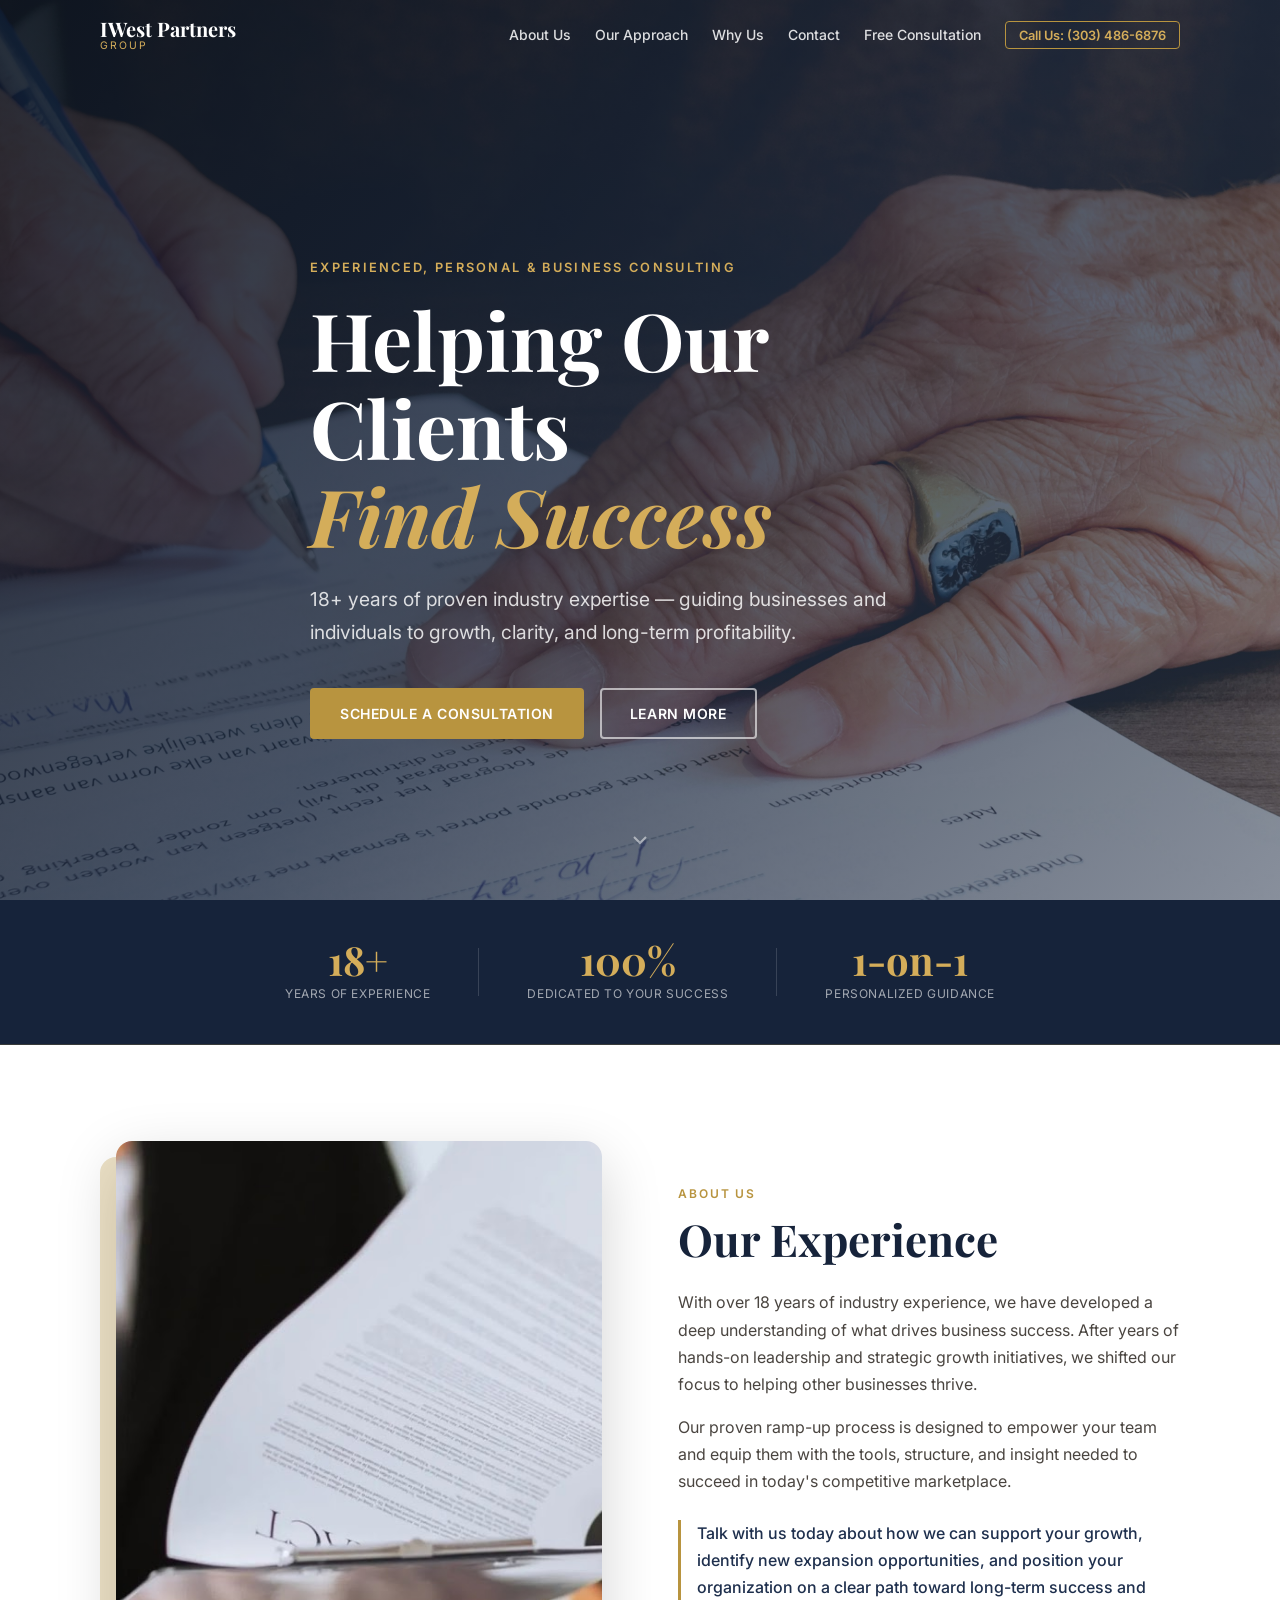
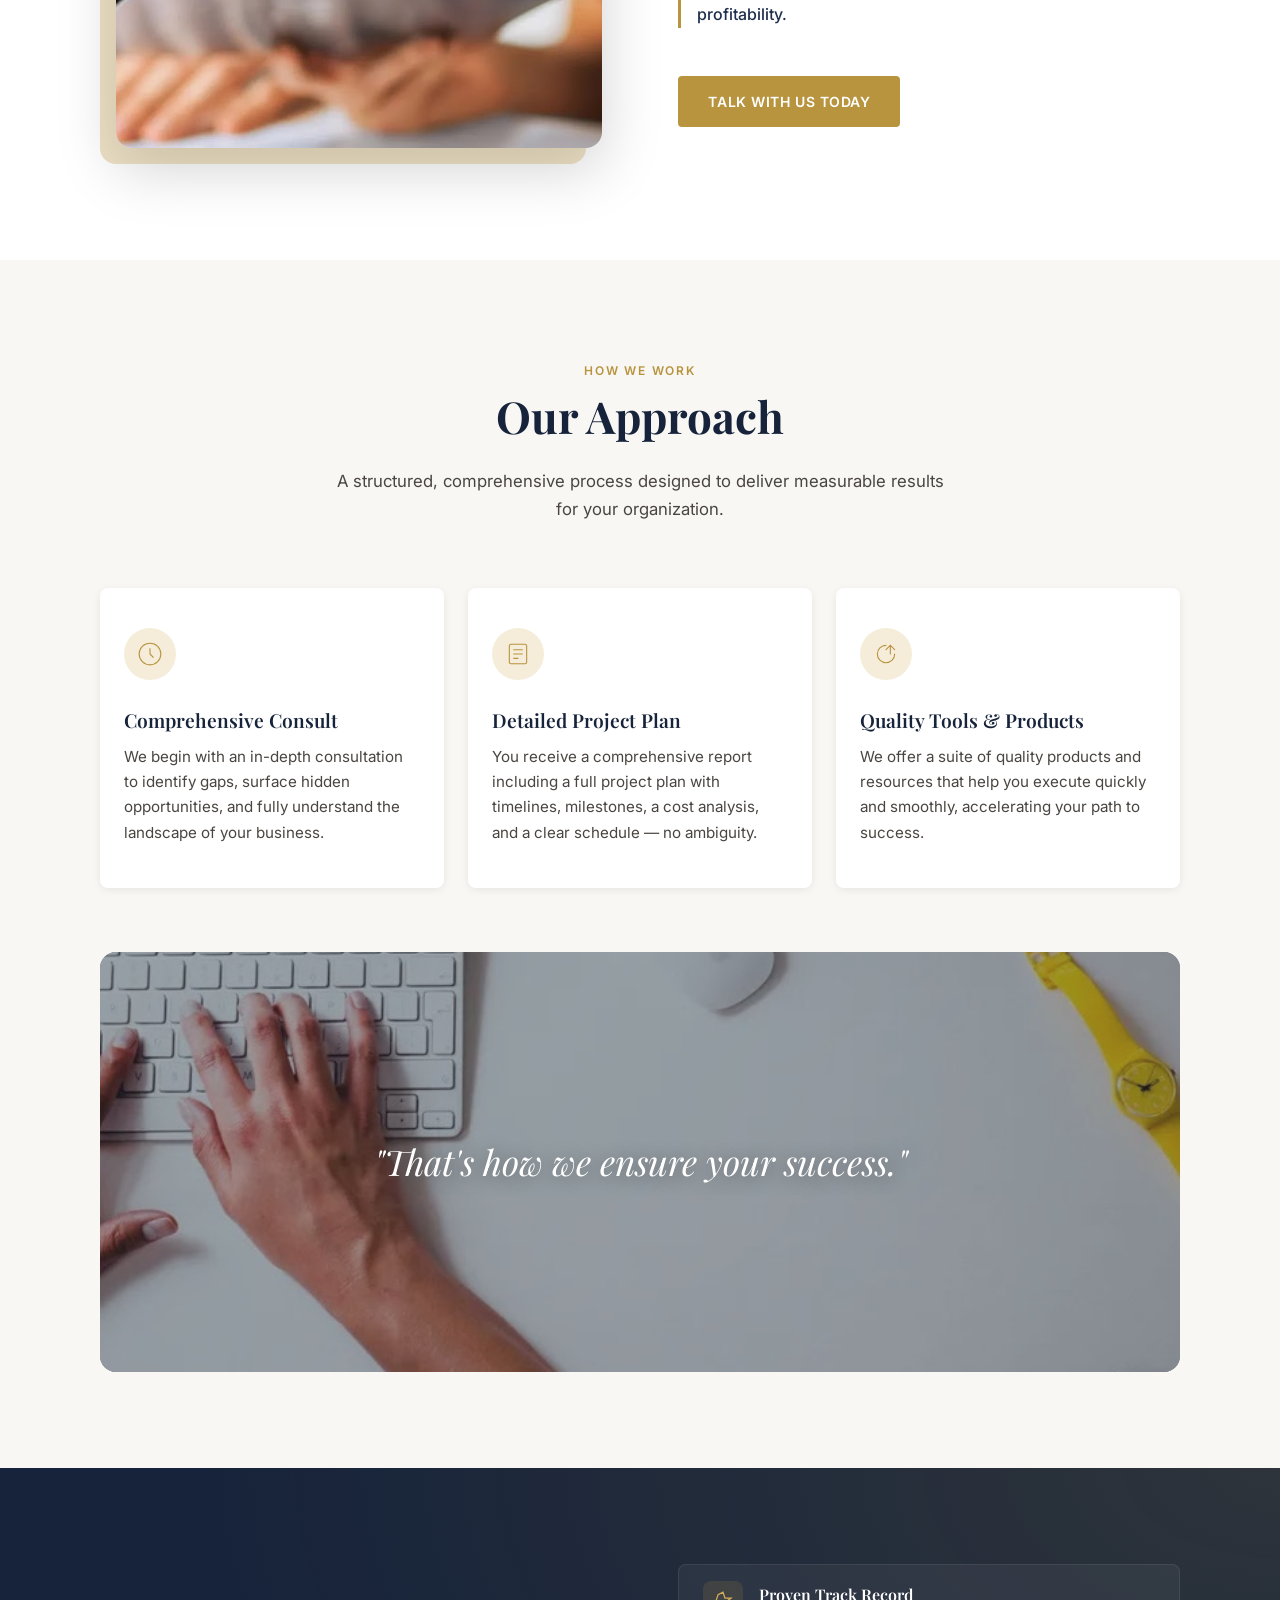
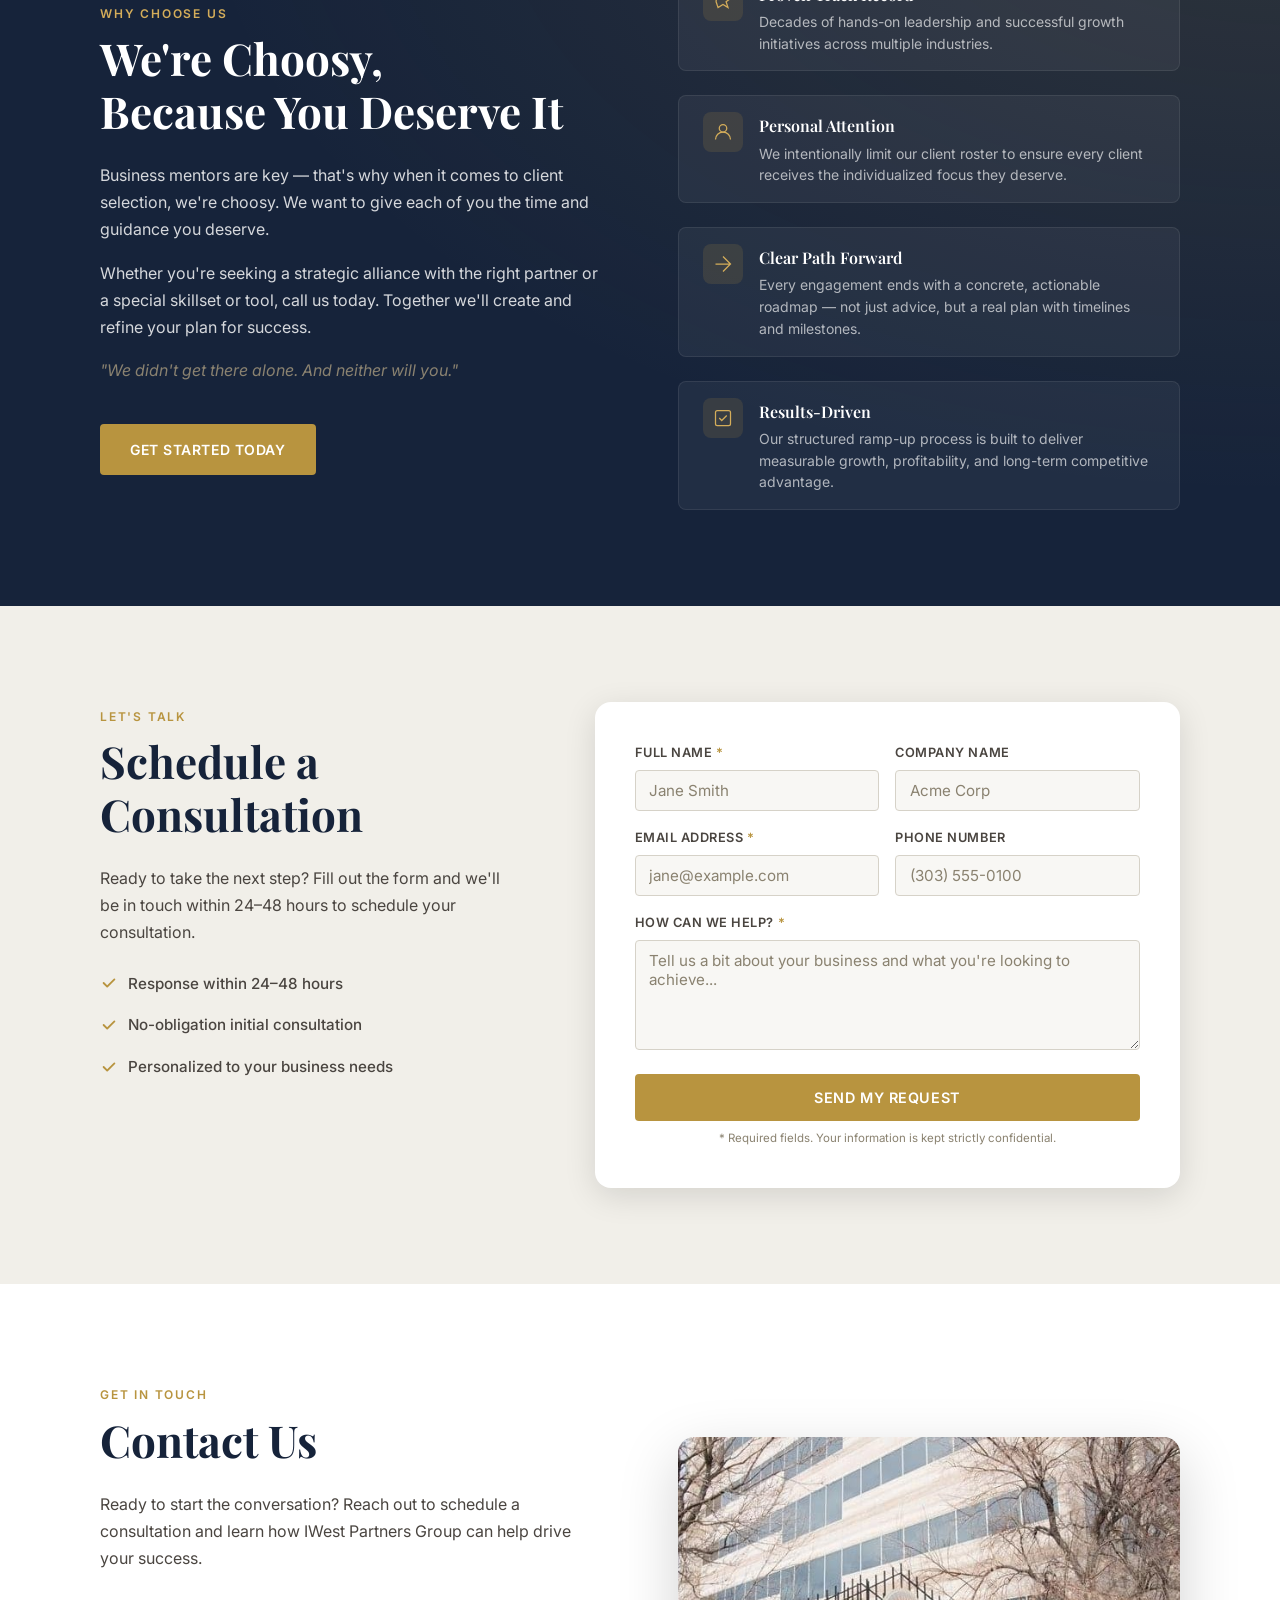
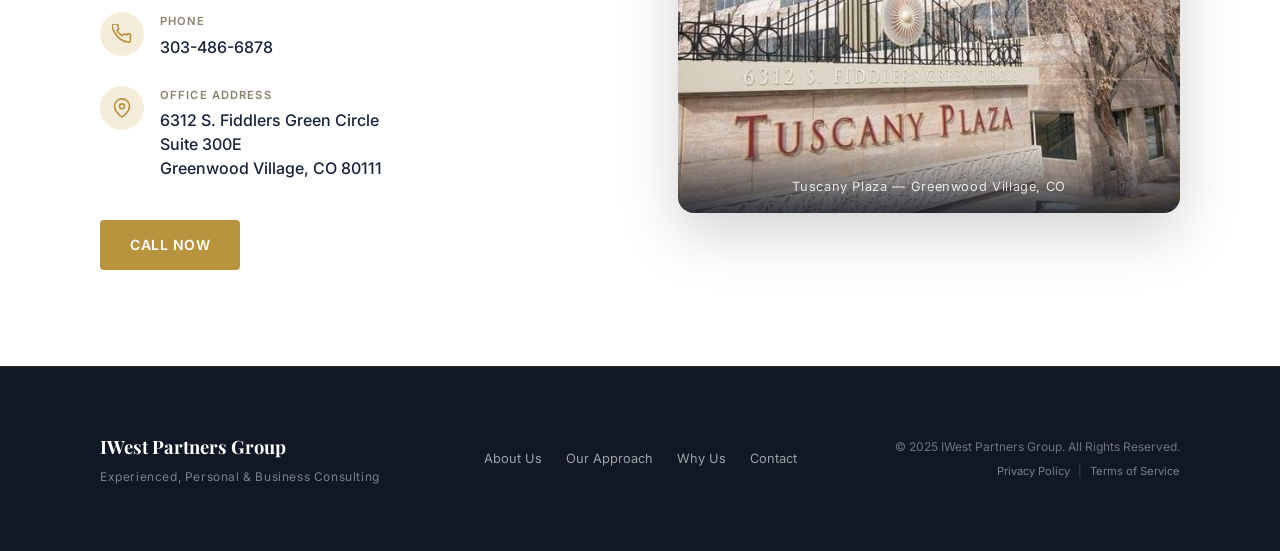
==== index.html @ 5c2fa222 "Fix 'Schedule a Consultation' button to scroll to form section Co-Authored-By: Claude Sonnet 4.6 <no" ====
<!DOCTYPE html>
<html lang="en">
<head>
  <meta charset="UTF-8" />
  <meta name="viewport" content="width=device-width, initial-scale=1.0" />
  <title>IWest Partners Group | Business &amp; Personal Consulting</title>
  <meta name="description" content="IWest Partners Group — Experienced personal and business consulting helping clients find success. 18+ years of industry experience in Greenwood Village, CO." />
  <link rel="preconnect" href="https://fonts.googleapis.com" />
  <link rel="preconnect" href="https://fonts.gstatic.com" crossorigin />
  <link href="https://fonts.googleapis.com/css2?family=Playfair+Display:wght@400;600;700&family=Inter:wght@300;400;500;600&display=swap" rel="stylesheet" />
  <link rel="stylesheet" href="css/styles.css" />
</head>
<body>

  <!-- ============================================================
       NAVIGATION
  ============================================================ -->
  <header class="site-header" id="site-header">
    <nav class="nav container">
      <a href="#home" class="nav-logo">
        <span class="logo-main">IWest Partners</span>
        <span class="logo-sub">Group</span>
      </a>

      <button class="nav-toggle" id="nav-toggle" aria-label="Toggle navigation">
        <span></span><span></span><span></span>
      </button>

      <ul class="nav-links" id="nav-links">
        <li><a href="#about" class="nav-link">About Us</a></li>
        <li><a href="#approach" class="nav-link">Our Approach</a></li>
        <li><a href="#why-us" class="nav-link">Why Us</a></li>
        <li><a href="#contact" class="nav-link">Contact</a></li>
        <li><a href="#consultation" class="nav-link">Free Consultation</a></li>
        <li><a href="tel:3034866876" class="nav-cta">Call Us: (303) 486-6876</a></li>
      </ul>
    </nav>
  </header>

  <!-- ============================================================
       HERO
  ============================================================ -->
  <section class="hero" id="home">
    <div class="hero-bg">
      <!-- Place images/hero-bg.jpg (keyboard/desk photo) in the images folder -->
      <img src="images/hero-bg.jpg" alt="" class="hero-bg-img" aria-hidden="true" />
      <div class="hero-overlay"></div>
    </div>
    <div class="hero-content container">
      <p class="hero-eyebrow">Experienced, Personal &amp; Business Consulting</p>
      <h1 class="hero-headline">Helping Our Clients<br /><em>Find Success</em></h1>
      <p class="hero-sub">18+ years of proven industry expertise — guiding businesses and individuals to growth, clarity, and long-term profitability.</p>
      <div class="hero-actions">
        <a href="#consultation" class="btn btn-primary">Schedule a Consultation</a>
        <a href="#about" class="btn btn-outline">Learn More</a>
      </div>
    </div>
    <a href="#about" class="hero-scroll" aria-label="Scroll down">
      <svg width="24" height="24" viewBox="0 0 24 24" fill="none" stroke="currentColor" stroke-width="2">
        <polyline points="6 9 12 15 18 9"></polyline>
      </svg>
    </a>
  </section>

  <!-- ============================================================
       STATS BAR
  ============================================================ -->
  <section class="stats-bar">
    <div class="container stats-grid">
      <div class="stat-item">
        <span class="stat-number">18+</span>
        <span class="stat-label">Years of Experience</span>
      </div>
      <div class="stat-divider"></div>
      <div class="stat-item">
        <span class="stat-number">100%</span>
        <span class="stat-label">Dedicated to Your Success</span>
      </div>
      <div class="stat-divider"></div>
      <div class="stat-item">
        <span class="stat-number">1-on-1</span>
        <span class="stat-label">Personalized Guidance</span>
      </div>
    </div>
  </section>

  <!-- ============================================================
       ABOUT
  ============================================================ -->
  <section class="about section" id="about">
    <div class="container about-grid">
      <div class="about-image-wrap fade-in">
        <!-- Place images/about-team.jpg (document review / business meeting photo) -->
        <img src="images/about-team.jpg" alt="Business professionals reviewing documents" class="about-img" loading="lazy" />
        <div class="about-image-accent"></div>
      </div>
      <div class="about-text fade-in">
        <p class="section-eyebrow">About Us</p>
        <h2 class="section-title">Our Experience</h2>
        <p class="body-text">With over 18 years of industry experience, we have developed a deep understanding of what drives business success. After years of hands-on leadership and strategic growth initiatives, we shifted our focus to helping other businesses thrive.</p>
        <p class="body-text">Our proven ramp-up process is designed to empower your team and equip them with the tools, structure, and insight needed to succeed in today's competitive marketplace.</p>
        <p class="body-text highlight-text">Talk with us today about how we can support your growth, identify new expansion opportunities, and position your organization on a clear path toward long-term success and profitability.</p>
        <a href="tel:3034866876" class="btn btn-primary">Talk With Us Today</a>
      </div>
    </div>
  </section>

  <!-- ============================================================
       APPROACH
  ============================================================ -->
  <section class="approach section" id="approach">
    <div class="container">
      <div class="section-header text-center fade-in">
        <p class="section-eyebrow">How We Work</p>
        <h2 class="section-title">Our Approach</h2>
        <p class="section-intro">A structured, comprehensive process designed to deliver measurable results for your organization.</p>
      </div>

      <div class="approach-cards">

        <div class="approach-card fade-in">
          <div class="card-icon">
            <svg viewBox="0 0 48 48" fill="none" stroke="currentColor" stroke-width="2" stroke-linecap="round" stroke-linejoin="round">
              <circle cx="24" cy="24" r="20"/>
              <path d="M24 14v10l6 6"/>
            </svg>
          </div>
          <h3 class="card-title">Comprehensive Consult</h3>
          <p class="card-text">We begin with an in-depth consultation to identify gaps, surface hidden opportunities, and fully understand the landscape of your business.</p>
        </div>

        <div class="approach-card fade-in">
          <div class="card-icon">
            <svg viewBox="0 0 48 48" fill="none" stroke="currentColor" stroke-width="2" stroke-linecap="round" stroke-linejoin="round">
              <rect x="8" y="6" width="32" height="36" rx="3"/>
              <line x1="16" y1="16" x2="32" y2="16"/>
              <line x1="16" y1="24" x2="32" y2="24"/>
              <line x1="16" y1="32" x2="24" y2="32"/>
            </svg>
          </div>
          <h3 class="card-title">Detailed Project Plan</h3>
          <p class="card-text">You receive a comprehensive report including a full project plan with timelines, milestones, a cost analysis, and a clear schedule — no ambiguity.</p>
        </div>

        <div class="approach-card fade-in">
          <div class="card-icon">
            <svg viewBox="0 0 48 48" fill="none" stroke="currentColor" stroke-width="2" stroke-linecap="round" stroke-linejoin="round">
              <path d="M40 24c0 8.837-7.163 16-16 16S8 32.837 8 24 15.163 8 24 8"/>
              <polyline points="24 16 32 8 40 16"/>
              <path d="M32 8v16"/>
            </svg>
          </div>
          <h3 class="card-title">Quality Tools &amp; Products</h3>
          <p class="card-text">We offer a suite of quality products and resources that help you execute quickly and smoothly, accelerating your path to success.</p>
        </div>

      </div>

      <div class="approach-image-wrap fade-in">
        <!-- Place images/approach.jpg (signing/writing document photo) -->
        <img src="images/approach.jpg" alt="Professional reviewing and signing a business document" class="approach-img" loading="lazy" />
        <div class="approach-overlay">
          <blockquote class="approach-quote">"That's how we ensure your success."</blockquote>
        </div>
      </div>

    </div>
  </section>

  <!-- ============================================================
       WHY US
  ============================================================ -->
  <section class="why-us section" id="why-us">
    <div class="why-us-bg"></div>
    <div class="container why-us-inner">
      <div class="why-us-text fade-in">
        <p class="section-eyebrow light">Why Choose Us</p>
        <h2 class="section-title light">We're Choosy,<br />Because You Deserve It</h2>
        <p class="body-text light">Business mentors are key — that's why when it comes to client selection, we're choosy. We want to give each of you the time and guidance you deserve.</p>
        <p class="body-text light">Whether you're seeking a strategic alliance with the right partner or a special skillset or tool, call us today. Together we'll create and refine your plan for success.</p>
        <p class="body-text light italic">"We didn't get there alone. And neither will you."</p>
        <a href="#contact" class="btn btn-gold">Get Started Today</a>
      </div>
      <div class="why-us-features fade-in">
        <div class="feature-item">
          <div class="feature-icon">
            <svg viewBox="0 0 32 32" fill="none" stroke="currentColor" stroke-width="2">
              <path d="M16 2l3.09 9.26H29l-8.09 5.99 3.09 9.26L16 21.52l-7.91 5-3.09-9.26L5 15.25l3.09-9.26z" />
            </svg>
          </div>
          <div>
            <h4 class="feature-title">Proven Track Record</h4>
            <p class="feature-text">Decades of hands-on leadership and successful growth initiatives across multiple industries.</p>
          </div>
        </div>
        <div class="feature-item">
          <div class="feature-icon">
            <svg viewBox="0 0 32 32" fill="none" stroke="currentColor" stroke-width="2">
              <circle cx="16" cy="10" r="6"/>
              <path d="M4 28c0-6.627 5.373-12 12-12s12 5.373 12 12"/>
            </svg>
          </div>
          <div>
            <h4 class="feature-title">Personal Attention</h4>
            <p class="feature-text">We intentionally limit our client roster to ensure every client receives the individualized focus they deserve.</p>
          </div>
        </div>
        <div class="feature-item">
          <div class="feature-icon">
            <svg viewBox="0 0 32 32" fill="none" stroke="currentColor" stroke-width="2">
              <path d="M4 16h24M16 4l12 12-12 12"/>
            </svg>
          </div>
          <div>
            <h4 class="feature-title">Clear Path Forward</h4>
            <p class="feature-text">Every engagement ends with a concrete, actionable roadmap — not just advice, but a real plan with timelines and milestones.</p>
          </div>
        </div>
        <div class="feature-item">
          <div class="feature-icon">
            <svg viewBox="0 0 32 32" fill="none" stroke="currentColor" stroke-width="2">
              <rect x="4" y="4" width="24" height="24" rx="3"/>
              <polyline points="10 16 14 20 22 12"/>
            </svg>
          </div>
          <div>
            <h4 class="feature-title">Results-Driven</h4>
            <p class="feature-text">Our structured ramp-up process is built to deliver measurable growth, profitability, and long-term competitive advantage.</p>
          </div>
        </div>
      </div>
    </div>
  </section>

  <!-- ============================================================
       CONSULTATION FORM
  ============================================================ -->
  <section class="consult-form section" id="consultation">
    <div class="container">
      <div class="consult-form-inner">

        <div class="consult-form-text fade-in">
          <p class="section-eyebrow">Let's Talk</p>
          <h2 class="section-title">Schedule a Consultation</h2>
          <p class="body-text">Ready to take the next step? Fill out the form and we'll be in touch within 24–48 hours to schedule your consultation.</p>
          <ul class="consult-promises">
            <li>
              <svg viewBox="0 0 20 20" fill="currentColor"><path fill-rule="evenodd" d="M16.707 5.293a1 1 0 010 1.414l-8 8a1 1 0 01-1.414 0l-4-4a1 1 0 011.414-1.414L8 12.586l7.293-7.293a1 1 0 011.414 0z" clip-rule="evenodd"/></svg>
              Response within 24–48 hours
            </li>
            <li>
              <svg viewBox="0 0 20 20" fill="currentColor"><path fill-rule="evenodd" d="M16.707 5.293a1 1 0 010 1.414l-8 8a1 1 0 01-1.414 0l-4-4a1 1 0 011.414-1.414L8 12.586l7.293-7.293a1 1 0 011.414 0z" clip-rule="evenodd"/></svg>
              No-obligation initial consultation
            </li>
            <li>
              <svg viewBox="0 0 20 20" fill="currentColor"><path fill-rule="evenodd" d="M16.707 5.293a1 1 0 010 1.414l-8 8a1 1 0 01-1.414 0l-4-4a1 1 0 011.414-1.414L8 12.586l7.293-7.293a1 1 0 011.414 0z" clip-rule="evenodd"/></svg>
              Personalized to your business needs
            </li>
          </ul>
        </div>

        <form
          class="consult-form-card fade-in"
          action="https://formspree.io/f/mzdjbqgv"
          method="POST"
          id="consultForm"
        >
          <div class="form-row">
            <div class="form-group">
              <label for="name">Full Name <span class="required">*</span></label>
              <input type="text" id="name" name="name" placeholder="Jane Smith" required />
            </div>
            <div class="form-group">
              <label for="company">Company Name</label>
              <input type="text" id="company" name="company" placeholder="Acme Corp" />
            </div>
          </div>
          <div class="form-row">
            <div class="form-group">
              <label for="email">Email Address <span class="required">*</span></label>
              <input type="email" id="email" name="email" placeholder="jane@example.com" required />
            </div>
            <div class="form-group">
              <label for="phone">Phone Number</label>
              <input type="tel" id="phone" name="phone" placeholder="(303) 555-0100" />
            </div>
          </div>
          <div class="form-group">
            <label for="message">How Can We Help? <span class="required">*</span></label>
            <textarea id="message" name="message" rows="4" placeholder="Tell us a bit about your business and what you're looking to achieve..." required></textarea>
          </div>
          <button type="submit" class="btn btn-primary form-submit">Send My Request</button>
          <p class="form-note">* Required fields. Your information is kept strictly confidential.</p>

          <!-- Success / error messages -->
          <div class="form-success" id="formSuccess" hidden>
            <svg viewBox="0 0 24 24" fill="none" stroke="currentColor" stroke-width="2"><path d="M22 11.08V12a10 10 0 11-5.93-9.14"/><polyline points="22 4 12 14.01 9 11.01"/></svg>
            Thank you! We'll be in touch within 24–48 hours.
          </div>
        </form>

      </div>
    </div>
  </section>

  <!-- ============================================================
       CONTACT
  ============================================================ -->
  <section class="contact section" id="contact">
    <div class="container contact-grid">

      <div class="contact-info fade-in">
        <p class="section-eyebrow">Get In Touch</p>
        <h2 class="section-title">Contact Us</h2>
        <p class="body-text">Ready to start the conversation? Reach out to schedule a consultation and learn how IWest Partners Group can help drive your success.</p>

        <ul class="contact-details">
          <li class="contact-detail">
            <div class="contact-icon">
              <svg viewBox="0 0 24 24" fill="none" stroke="currentColor" stroke-width="2">
                <path d="M22 16.92v3a2 2 0 01-2.18 2 19.79 19.79 0 01-8.63-3.07A19.5 19.5 0 013.07 9.81a19.79 19.79 0 01-3.07-8.67A2 2 0 012 0h3a2 2 0 012 1.72c.127.96.361 1.903.7 2.81a2 2 0 01-.45 2.11L6.09 7.91a16 16 0 006 6l1.27-1.27a2 2 0 012.11-.45c.907.339 1.85.573 2.81.7A2 2 0 0122 14.92v2z"/>
              </svg>
            </div>
            <div>
              <span class="contact-label">Phone</span>
              <a href="tel:3034866878" class="contact-value">303-486-6878</a>
            </div>
          </li>
          <li class="contact-detail">
            <div class="contact-icon">
              <svg viewBox="0 0 24 24" fill="none" stroke="currentColor" stroke-width="2">
                <path d="M21 10c0 7-9 13-9 13s-9-6-9-13a9 9 0 0118 0z"/>
                <circle cx="12" cy="10" r="3"/>
              </svg>
            </div>
            <div>
              <span class="contact-label">Office Address</span>
              <address class="contact-value not-italic">
                6312 S. Fiddlers Green Circle<br />
                Suite 300E<br />
                Greenwood Village, CO 80111
              </address>
            </div>
          </li>
        </ul>

        <a href="tel:3034866878" class="btn btn-primary">Call Now</a>
      </div>

      <div class="contact-image-wrap fade-in">
        <!-- Place images/office-building.jpg (Tuscany Plaza photo) -->
        <img src="images/office-building.jpg" alt="IWest Partners Group office at Tuscany Plaza, 6312 S. Fiddlers Green Circle, Greenwood Village, CO" class="contact-img" loading="lazy" />
        <div class="contact-img-caption">Tuscany Plaza — Greenwood Village, CO</div>
      </div>

    </div>
  </section>

  <!-- ============================================================
       FOOTER
  ============================================================ -->
  <footer class="site-footer">
    <div class="container footer-inner">
      <div class="footer-brand">
        <span class="footer-logo">IWest Partners Group</span>
        <p class="footer-tagline">Experienced, Personal &amp; Business Consulting</p>
      </div>
      <nav class="footer-nav" aria-label="Footer navigation">
        <a href="#about">About Us</a>
        <a href="#approach">Our Approach</a>
        <a href="#why-us">Why Us</a>
        <a href="#contact">Contact</a>
      </nav>
      <div class="footer-legal">
        <p>&copy; 2025 IWest Partners Group. All Rights Reserved.</p>
        <div class="footer-links">
          <a href="#privacy">Privacy Policy</a>
          <span aria-hidden="true">|</span>
          <a href="#terms">Terms of Service</a>
        </div>
      </div>
    </div>
  </footer>

  <script src="js/main.js"></script>
</body>
</html>
---- css/styles.css ----
/* ============================================================
   IWest Partners Group — Main Stylesheet
   ============================================================ */

/* ---- TOKENS ---- */
:root {
  --navy:      #16233a;
  --navy-mid:  #1e2f4d;
  --navy-dark: #0f1824;
  --gold:      #b8943f;
  --gold-light:#d4ad5a;
  --gold-pale: #f5edd9;
  --white:     #ffffff;
  --off-white: #f8f7f4;
  --gray-100:  #f1efe9;
  --gray-300:  #d6d2c8;
  --gray-500:  #8a8270;
  --gray-700:  #4a4540;
  --gray-900:  #1c1a17;
  --text:      #2c2a26;

  --font-serif: 'Playfair Display', Georgia, serif;
  --font-sans:  'Inter', system-ui, sans-serif;

  --space-xs:  0.5rem;
  --space-sm:  1rem;
  --space-md:  1.5rem;
  --space-lg:  2.5rem;
  --space-xl:  4rem;
  --space-2xl: 6rem;

  --radius-sm: 4px;
  --radius-md: 8px;
  --radius-lg: 16px;

  --shadow-sm: 0 2px 8px rgba(0,0,0,.07);
  --shadow-md: 0 8px 32px rgba(0,0,0,.12);
  --shadow-lg: 0 20px 60px rgba(0,0,0,.18);

  --transition: 0.3s ease;
  --max-width: 1160px;
}

/* ---- RESET ---- */
*, *::before, *::after { box-sizing: border-box; margin: 0; padding: 0; }
html { scroll-behavior: smooth; font-size: 16px; }
body {
  font-family: var(--font-sans);
  color: var(--text);
  background: var(--white);
  line-height: 1.7;
  -webkit-font-smoothing: antialiased;
  overflow-x: hidden;
}
img { max-width: 100%; height: auto; display: block; }
a { color: inherit; text-decoration: none; }
ul { list-style: none; }
address { font-style: normal; }

/* ---- UTILITY ---- */
.container {
  width: 100%;
  max-width: var(--max-width);
  margin-inline: auto;
  padding-inline: clamp(1.25rem, 5vw, 2.5rem);
}
.section { padding-block: var(--space-2xl); }
.text-center { text-align: center; }
.italic { font-style: italic; }
.not-italic { font-style: normal; }

/* ---- TYPOGRAPHY ---- */
.section-eyebrow {
  display: inline-block;
  font-family: var(--font-sans);
  font-size: 0.75rem;
  font-weight: 600;
  letter-spacing: 0.15em;
  text-transform: uppercase;
  color: var(--gold);
  margin-bottom: var(--space-xs);
}
.section-eyebrow.light { color: var(--gold-light); }

.section-title {
  font-family: var(--font-serif);
  font-size: clamp(1.75rem, 4vw, 2.75rem);
  font-weight: 700;
  line-height: 1.2;
  color: var(--navy);
  margin-bottom: var(--space-md);
}
.section-title.light { color: var(--white); }

.section-intro {
  max-width: 56ch;
  margin-inline: auto;
  color: var(--gray-700);
  font-size: 1.05rem;
  margin-bottom: var(--space-lg);
}

.body-text {
  color: var(--gray-700);
  font-size: 1rem;
  margin-bottom: var(--space-sm);
  max-width: 60ch;
}
.body-text.light { color: rgba(255,255,255,.82); }
.body-text.italic { font-style: italic; color: var(--gray-500); }
.highlight-text {
  font-weight: 500;
  color: var(--navy-mid);
  border-left: 3px solid var(--gold);
  padding-left: var(--space-sm);
  margin-block: var(--space-md);
}

/* ---- BUTTONS ---- */
.btn {
  display: inline-block;
  font-family: var(--font-sans);
  font-size: 0.875rem;
  font-weight: 600;
  letter-spacing: 0.04em;
  text-transform: uppercase;
  padding: 0.8em 2em;
  border-radius: var(--radius-sm);
  transition: background var(--transition), color var(--transition), box-shadow var(--transition), transform var(--transition);
  cursor: pointer;
  border: 2px solid transparent;
}
.btn:hover { transform: translateY(-2px); }

.btn-primary {
  background: var(--gold);
  color: var(--white);
  border-color: var(--gold);
}
.btn-primary:hover {
  background: var(--gold-light);
  border-color: var(--gold-light);
  box-shadow: 0 6px 20px rgba(184,148,63,.35);
}

.btn-outline {
  background: transparent;
  color: var(--white);
  border-color: rgba(255,255,255,.6);
}
.btn-outline:hover {
  background: rgba(255,255,255,.12);
  border-color: var(--white);
}

.btn-gold {
  background: var(--gold);
  color: var(--white);
  border-color: var(--gold);
}
.btn-gold:hover {
  background: var(--gold-light);
  border-color: var(--gold-light);
  box-shadow: 0 6px 20px rgba(184,148,63,.4);
}

/* ---- FADE-IN ANIMATION ---- */
.fade-in {
  opacity: 0;
  transform: translateY(24px);
  transition: opacity 0.65s ease, transform 0.65s ease;
}
.fade-in.visible {
  opacity: 1;
  transform: translateY(0);
}

/* ============================================================
   HEADER / NAV
   ============================================================ */
.site-header {
  position: fixed;
  top: 0; left: 0; right: 0;
  z-index: 100;
  padding-block: 1.1rem;
  transition: background var(--transition), box-shadow var(--transition), padding var(--transition);
}
.site-header.scrolled {
  background: var(--navy-dark);
  box-shadow: var(--shadow-md);
  padding-block: 0.7rem;
}

.nav {
  display: flex;
  align-items: center;
  justify-content: space-between;
  gap: var(--space-md);
}

.nav-logo {
  display: flex;
  flex-direction: column;
  line-height: 1.1;
}
.logo-main {
  font-family: var(--font-serif);
  font-size: 1.25rem;
  font-weight: 700;
  color: var(--white);
}
.logo-sub {
  font-size: 0.65rem;
  letter-spacing: 0.2em;
  text-transform: uppercase;
  color: var(--gold-light);
}

.nav-links {
  display: flex;
  align-items: center;
  gap: var(--space-md);
}
.nav-link {
  font-size: 0.875rem;
  font-weight: 500;
  color: rgba(255,255,255,.85);
  transition: color var(--transition);
  position: relative;
}
.nav-link::after {
  content: '';
  position: absolute;
  bottom: -3px; left: 0; right: 0;
  height: 1px;
  background: var(--gold);
  transform: scaleX(0);
  transition: transform var(--transition);
  transform-origin: left;
}
.nav-link:hover { color: var(--white); }
.nav-link:hover::after { transform: scaleX(1); }

.nav-cta {
  font-size: 0.8rem;
  font-weight: 600;
  color: var(--gold-light);
  border: 1px solid var(--gold);
  padding: 0.45em 1em;
  border-radius: var(--radius-sm);
  transition: background var(--transition), color var(--transition);
}
.nav-cta:hover {
  background: var(--gold);
  color: var(--white);
}

.nav-toggle {
  display: none;
  flex-direction: column;
  gap: 5px;
  background: none;
  border: none;
  cursor: pointer;
  padding: 4px;
}
.nav-toggle span {
  display: block;
  width: 24px;
  height: 2px;
  background: var(--white);
  border-radius: 2px;
  transition: transform var(--transition), opacity var(--transition);
}

/* ============================================================
   HERO
   ============================================================ */
.hero {
  position: relative;
  min-height: 100svh;
  display: flex;
  align-items: center;
  overflow: hidden;
}

.hero-bg {
  position: absolute;
  inset: 0;
  z-index: 0;
}
.hero-bg-img {
  width: 100%; height: 100%;
  object-fit: cover;
  object-position: center top;
}
.hero-overlay {
  position: absolute;
  inset: 0;
  background: linear-gradient(
    135deg,
    rgba(11, 18, 30, 0.88) 0%,
    rgba(22, 35, 58, 0.78) 50%,
    rgba(22, 35, 58, 0.5) 100%
  );
}


.hero-content {
  position: relative;
  z-index: 1;
  max-width: 740px;
  padding-top: 6rem;
}

.hero-eyebrow {
  font-size: 0.8rem;
  font-weight: 600;
  letter-spacing: 0.18em;
  text-transform: uppercase;
  color: var(--gold-light);
  margin-bottom: var(--space-sm);
}

.hero-headline {
  font-family: var(--font-serif);
  font-size: clamp(2.5rem, 7vw, 5rem);
  font-weight: 700;
  line-height: 1.1;
  color: var(--white);
  margin-bottom: var(--space-md);
}
.hero-headline em {
  font-style: italic;
  color: var(--gold-light);
}

.hero-sub {
  font-size: clamp(1rem, 2.5vw, 1.2rem);
  color: rgba(255,255,255,.82);
  max-width: 52ch;
  margin-bottom: var(--space-lg);
  line-height: 1.7;
}

.hero-actions {
  display: flex;
  gap: var(--space-sm);
  flex-wrap: wrap;
}

.hero-scroll {
  position: absolute;
  bottom: 2.5rem;
  left: 50%;
  transform: translateX(-50%);
  z-index: 1;
  color: rgba(255,255,255,.5);
  animation: bounce 2s infinite;
  transition: color var(--transition);
}
.hero-scroll:hover { color: var(--gold-light); }

@keyframes bounce {
  0%, 100% { transform: translateX(-50%) translateY(0); }
  50%       { transform: translateX(-50%) translateY(8px); }
}

/* Hero fallback background */
.hero {
  background: linear-gradient(135deg, var(--navy-dark) 0%, var(--navy-mid) 100%);
}

/* ============================================================
   STATS BAR
   ============================================================ */
.stats-bar {
  background: var(--navy);
  padding-block: var(--space-lg);
  border-bottom: 1px solid rgba(184,148,63,.2);
}

.stats-grid {
  display: flex;
  align-items: center;
  justify-content: center;
  gap: clamp(1rem, 4vw, 3rem);
  flex-wrap: wrap;
}

.stat-item {
  display: flex;
  flex-direction: column;
  align-items: center;
  gap: 0.25rem;
  min-width: 140px;
  text-align: center;
}
.stat-number {
  font-family: var(--font-serif);
  font-size: clamp(1.75rem, 4vw, 2.5rem);
  font-weight: 700;
  color: var(--gold-light);
  line-height: 1;
}
.stat-label {
  font-size: 0.75rem;
  letter-spacing: 0.05em;
  text-transform: uppercase;
  color: rgba(255,255,255,.6);
}

.stat-divider {
  width: 1px;
  height: 3rem;
  background: rgba(255,255,255,.15);
  flex-shrink: 0;
}

/* ============================================================
   ABOUT
   ============================================================ */
.about {
  background: var(--white);
}

.about-grid {
  display: grid;
  grid-template-columns: 1fr 1fr;
  gap: clamp(2rem, 6vw, 5rem);
  align-items: center;
}

.about-image-wrap {
  position: relative;
  padding-left: 16px;
  padding-bottom: 16px;
}
.about-img {
  width: 100%;
  aspect-ratio: 4/5;
  object-fit: cover;
  border-radius: var(--radius-lg);
  box-shadow: -16px 16px 0 rgba(184,148,63,.3), var(--shadow-lg);
  position: relative;
  z-index: 1;
  background: var(--gray-100);
  min-height: 300px;
}
/* accent handled via box-shadow — no extra element needed */
.about-image-accent { display: none; }

.about-text {
  padding-block: var(--space-md);
}
.about-text .btn {
  margin-top: var(--space-md);
}

/* ============================================================
   APPROACH
   ============================================================ */
.approach {
  background: var(--off-white);
}

.section-header {
  margin-bottom: var(--space-xl);
}

.approach-cards {
  display: grid;
  grid-template-columns: repeat(3, 1fr);
  gap: var(--space-md);
  margin-bottom: var(--space-xl);
}

.approach-card {
  background: var(--white);
  border-radius: var(--radius-md);
  padding: var(--space-lg) var(--space-md);
  box-shadow: var(--shadow-sm);
  transition: box-shadow var(--transition), transform var(--transition);
  border-bottom: 3px solid transparent;
}
.approach-card:hover {
  box-shadow: var(--shadow-md);
  transform: translateY(-4px);
  border-bottom-color: var(--gold);
}

.card-icon {
  width: 52px; height: 52px;
  background: var(--gold-pale);
  border-radius: 50%;
  display: flex;
  align-items: center;
  justify-content: center;
  margin-bottom: var(--space-md);
  color: var(--gold);
}
.card-icon svg { width: 26px; height: 26px; }

.card-title {
  font-family: var(--font-serif);
  font-size: 1.2rem;
  font-weight: 600;
  color: var(--navy);
  margin-bottom: var(--space-xs);
}
.card-text {
  color: var(--gray-700);
  font-size: 0.95rem;
  line-height: 1.65;
}

.approach-image-wrap {
  position: relative;
  border-radius: var(--radius-lg);
  overflow: hidden;
  max-height: 420px;
  background: var(--navy);
}
.approach-img {
  width: 100%;
  height: 420px;
  object-fit: cover;
  opacity: 0.6;
  transition: opacity var(--transition);
  background: var(--gray-100);
}
.approach-image-wrap:hover .approach-img { opacity: 0.5; }
.approach-overlay {
  position: absolute;
  inset: 0;
  display: flex;
  align-items: center;
  justify-content: center;
  padding: var(--space-lg);
}
.approach-quote {
  font-family: var(--font-serif);
  font-size: clamp(1.4rem, 3.5vw, 2.2rem);
  font-style: italic;
  color: var(--white);
  text-align: center;
  max-width: 600px;
  text-shadow: 0 2px 20px rgba(0,0,0,.4);
}

/* ============================================================
   WHY US
   ============================================================ */
.why-us {
  position: relative;
  overflow: hidden;
  background: var(--navy);
}
.why-us-bg {
  position: absolute;
  inset: 0;
  background:
    radial-gradient(ellipse at top right, rgba(184,148,63,.15) 0%, transparent 60%),
    radial-gradient(ellipse at bottom left, rgba(22,35,58,.8) 0%, transparent 70%);
}

.why-us-inner {
  position: relative;
  z-index: 1;
  display: grid;
  grid-template-columns: 1fr 1fr;
  gap: clamp(2rem, 6vw, 5rem);
  align-items: center;
}

.why-us-text .body-text + .body-text { margin-top: 0; }
.why-us-text .btn { margin-top: var(--space-md); }

.why-us-features {
  display: flex;
  flex-direction: column;
  gap: var(--space-md);
}

.feature-item {
  display: flex;
  gap: var(--space-sm);
  align-items: flex-start;
  padding: var(--space-sm) var(--space-md);
  background: rgba(255,255,255,.05);
  border-radius: var(--radius-md);
  border: 1px solid rgba(255,255,255,.08);
  transition: background var(--transition), border-color var(--transition);
}
.feature-item:hover {
  background: rgba(255,255,255,.08);
  border-color: rgba(184,148,63,.3);
}

.feature-icon {
  flex-shrink: 0;
  width: 40px; height: 40px;
  background: rgba(184,148,63,.15);
  border-radius: 8px;
  display: flex;
  align-items: center;
  justify-content: center;
  color: var(--gold-light);
}
.feature-icon svg { width: 20px; height: 20px; }

.feature-title {
  font-family: var(--font-serif);
  font-size: 1rem;
  font-weight: 600;
  color: var(--white);
  margin-bottom: 0.2rem;
}
.feature-text {
  font-size: 0.875rem;
  color: rgba(255,255,255,.65);
  line-height: 1.55;
}

/* ============================================================
   CONSULTATION FORM
   ============================================================ */
.consult-form {
  background: var(--gray-100);
}

.consult-form-inner {
  display: grid;
  grid-template-columns: 1fr 1.4fr;
  gap: clamp(2rem, 6vw, 5rem);
  align-items: start;
}

.consult-promises {
  display: flex;
  flex-direction: column;
  gap: var(--space-sm);
  margin-top: var(--space-md);
}
.consult-promises li {
  display: flex;
  align-items: center;
  gap: 0.6rem;
  font-size: 0.95rem;
  color: var(--gray-700);
  font-weight: 500;
}
.consult-promises svg {
  width: 18px; height: 18px;
  flex-shrink: 0;
  color: var(--gold);
}

/* Form card */
.consult-form-card {
  background: var(--white);
  border-radius: var(--radius-lg);
  padding: clamp(1.5rem, 4vw, 2.5rem);
  box-shadow: var(--shadow-md);
}

.form-row {
  display: grid;
  grid-template-columns: 1fr 1fr;
  gap: var(--space-sm);
}

.form-group {
  display: flex;
  flex-direction: column;
  gap: 0.4rem;
  margin-bottom: var(--space-sm);
}

.form-group label {
  font-size: 0.8rem;
  font-weight: 600;
  letter-spacing: 0.04em;
  text-transform: uppercase;
  color: var(--gray-700);
}
.required { color: var(--gold); }

.form-group input,
.form-group textarea {
  font-family: var(--font-sans);
  font-size: 0.95rem;
  color: var(--text);
  background: var(--off-white);
  border: 1.5px solid var(--gray-300);
  border-radius: var(--radius-sm);
  padding: 0.65em 0.9em;
  width: 100%;
  transition: border-color var(--transition), box-shadow var(--transition);
  outline: none;
}
.form-group input::placeholder,
.form-group textarea::placeholder { color: var(--gray-500); }
.form-group input:focus,
.form-group textarea:focus {
  border-color: var(--gold);
  box-shadow: 0 0 0 3px rgba(184,148,63,.15);
  background: var(--white);
}
.form-group textarea { resize: vertical; min-height: 110px; }

.form-submit {
  width: 100%;
  padding: 0.9em 2em;
  font-size: 0.9rem;
  margin-top: var(--space-xs);
}

.form-note {
  font-size: 0.72rem;
  color: var(--gray-500);
  text-align: center;
  margin-top: var(--space-xs);
  margin-bottom: 0;
}

.form-success[hidden] { display: none; }
.form-success {
  display: flex;
  align-items: center;
  gap: 0.6rem;
  background: #ecf9f1;
  border: 1.5px solid #4caf80;
  color: #1e6641;
  border-radius: var(--radius-sm);
  padding: var(--space-sm);
  font-size: 0.9rem;
  font-weight: 500;
  margin-top: var(--space-sm);
}
.form-success svg { width: 20px; height: 20px; flex-shrink: 0; }

@media (max-width: 900px) {
  .consult-form-inner { grid-template-columns: 1fr; }
}
@media (max-width: 600px) {
  .form-row { grid-template-columns: 1fr; }
}

/* ============================================================
   CONTACT
   ============================================================ */
.contact {
  background: var(--white);
}

.contact-grid {
  display: grid;
  grid-template-columns: 1fr 1fr;
  gap: clamp(2rem, 6vw, 5rem);
  align-items: center;
}

.contact-details {
  display: flex;
  flex-direction: column;
  gap: var(--space-md);
  margin-block: var(--space-lg);
}

.contact-detail {
  display: flex;
  gap: var(--space-sm);
  align-items: flex-start;
}

.contact-icon {
  flex-shrink: 0;
  width: 44px; height: 44px;
  background: var(--gold-pale);
  border-radius: 50%;
  display: flex;
  align-items: center;
  justify-content: center;
  color: var(--gold);
}
.contact-icon svg { width: 20px; height: 20px; }

.contact-label {
  display: block;
  font-size: 0.7rem;
  font-weight: 600;
  letter-spacing: 0.1em;
  text-transform: uppercase;
  color: var(--gray-500);
  margin-bottom: 0.2rem;
}
.contact-value {
  font-size: 1rem;
  font-weight: 500;
  color: var(--navy);
  line-height: 1.5;
  transition: color var(--transition);
}
a.contact-value:hover { color: var(--gold); }

.contact-image-wrap {
  position: relative;
  border-radius: var(--radius-lg);
  overflow: hidden;
  box-shadow: var(--shadow-lg);
}
.contact-img {
  width: 100%;
  aspect-ratio: 4/3;
  object-fit: cover;
  object-position: center;
  background: var(--gray-100);
  display: block;
}
.contact-img-caption {
  position: absolute;
  bottom: 0; left: 0; right: 0;
  background: linear-gradient(transparent, rgba(11,18,30,.8));
  color: rgba(255,255,255,.85);
  font-size: 0.8rem;
  letter-spacing: 0.05em;
  padding: 2rem 1.25rem 1rem;
  text-align: center;
}

/* ============================================================
   FOOTER
   ============================================================ */
.site-footer {
  background: var(--navy-dark);
  padding-block: var(--space-xl);
  border-top: 1px solid rgba(184,148,63,.2);
}

.footer-inner {
  display: grid;
  grid-template-columns: 1fr auto 1fr;
  align-items: center;
  gap: var(--space-lg);
}

.footer-brand { text-align: left; }
.footer-logo {
  font-family: var(--font-serif);
  font-size: 1.15rem;
  font-weight: 700;
  color: var(--white);
  display: block;
  margin-bottom: 0.3rem;
}
.footer-tagline {
  font-size: 0.75rem;
  color: rgba(255,255,255,.45);
  letter-spacing: 0.05em;
}

.footer-nav {
  display: flex;
  gap: var(--space-md);
  justify-content: center;
  flex-wrap: wrap;
}
.footer-nav a {
  font-size: 0.8rem;
  color: rgba(255,255,255,.6);
  transition: color var(--transition);
}
.footer-nav a:hover { color: var(--gold-light); }

.footer-legal {
  text-align: right;
}
.footer-legal p {
  font-size: 0.75rem;
  color: rgba(255,255,255,.4);
  margin-bottom: 0.3rem;
}
.footer-links {
  display: flex;
  gap: 0.5rem;
  justify-content: flex-end;
  align-items: center;
  font-size: 0.7rem;
  color: rgba(255,255,255,.3);
}
.footer-links a {
  color: rgba(255,255,255,.45);
  transition: color var(--transition);
}
.footer-links a:hover { color: var(--gold-light); }
.footer-links span { color: rgba(255,255,255,.2); }

/* ============================================================
   RESPONSIVE — TABLET
   ============================================================ */
@media (max-width: 900px) {

  .about-grid,
  .why-us-inner,
  .contact-grid {
    grid-template-columns: 1fr;
  }

  .about-image-wrap { order: -1; }

  .about-img {
    aspect-ratio: 16/9;
    height: auto;
  }

  .approach-cards { grid-template-columns: 1fr; }

  .footer-inner {
    grid-template-columns: 1fr;
    text-align: center;
    gap: var(--space-md);
  }
  .footer-brand { text-align: center; }
  .footer-legal { text-align: center; }
  .footer-links { justify-content: center; }

  .stat-divider { display: none; }
}

/* ============================================================
   RESPONSIVE — MOBILE
   ============================================================ */
@media (max-width: 600px) {

  .nav-toggle { display: flex; }

  .nav-links {
    display: none;
    position: fixed;
    top: 0; left: 0; right: 0; bottom: 0;
    background: var(--navy-dark);
    flex-direction: column;
    justify-content: center;
    align-items: center;
    gap: var(--space-lg);
    z-index: 99;
  }
  .nav-links.open { display: flex; }
  .nav-link { font-size: 1.2rem; }
  .nav-cta {
    font-size: 0.9rem;
    padding: 0.6em 1.5em;
  }

  /* Close button when open */
  .nav-toggle.active span:nth-child(1) { transform: rotate(45deg) translate(5px, 5px); }
  .nav-toggle.active span:nth-child(2) { opacity: 0; }
  .nav-toggle.active span:nth-child(3) { transform: rotate(-45deg) translate(5px, -5px); }

  .hero-headline { font-size: clamp(2rem, 10vw, 3rem); }
  .hero-actions { flex-direction: column; align-items: flex-start; }

  .stats-grid { gap: var(--space-sm); }
  .stat-item { min-width: 120px; }

  .contact-img { aspect-ratio: 3/2; }

  .approach-image-wrap { max-height: 280px; }
  .approach-img { height: 280px; }

  .section { padding-block: var(--space-xl); }
}

/* ============================================================
   IMAGE FALLBACKS (when images not yet added)
   ============================================================ */
.hero-bg-img:not([src]),
.hero-bg-img[src=""] {
  display: none;
}

.about-img:not([src]),
.about-img[src="images/about-team.jpg"]:not([complete]) {
  min-height: 400px;
  background: linear-gradient(135deg, var(--gray-100), var(--gray-300));
}

.approach-img:not([src]),
.approach-img[src="images/approach.jpg"]:not([complete]) {
  background: linear-gradient(135deg, var(--navy) 0%, var(--navy-mid) 100%);
}

.contact-img:not([src]),
.contact-img[src="images/office-building.jpg"]:not([complete]) {
  background: linear-gradient(135deg, var(--gray-100), var(--gray-300));
  min-height: 300px;
}
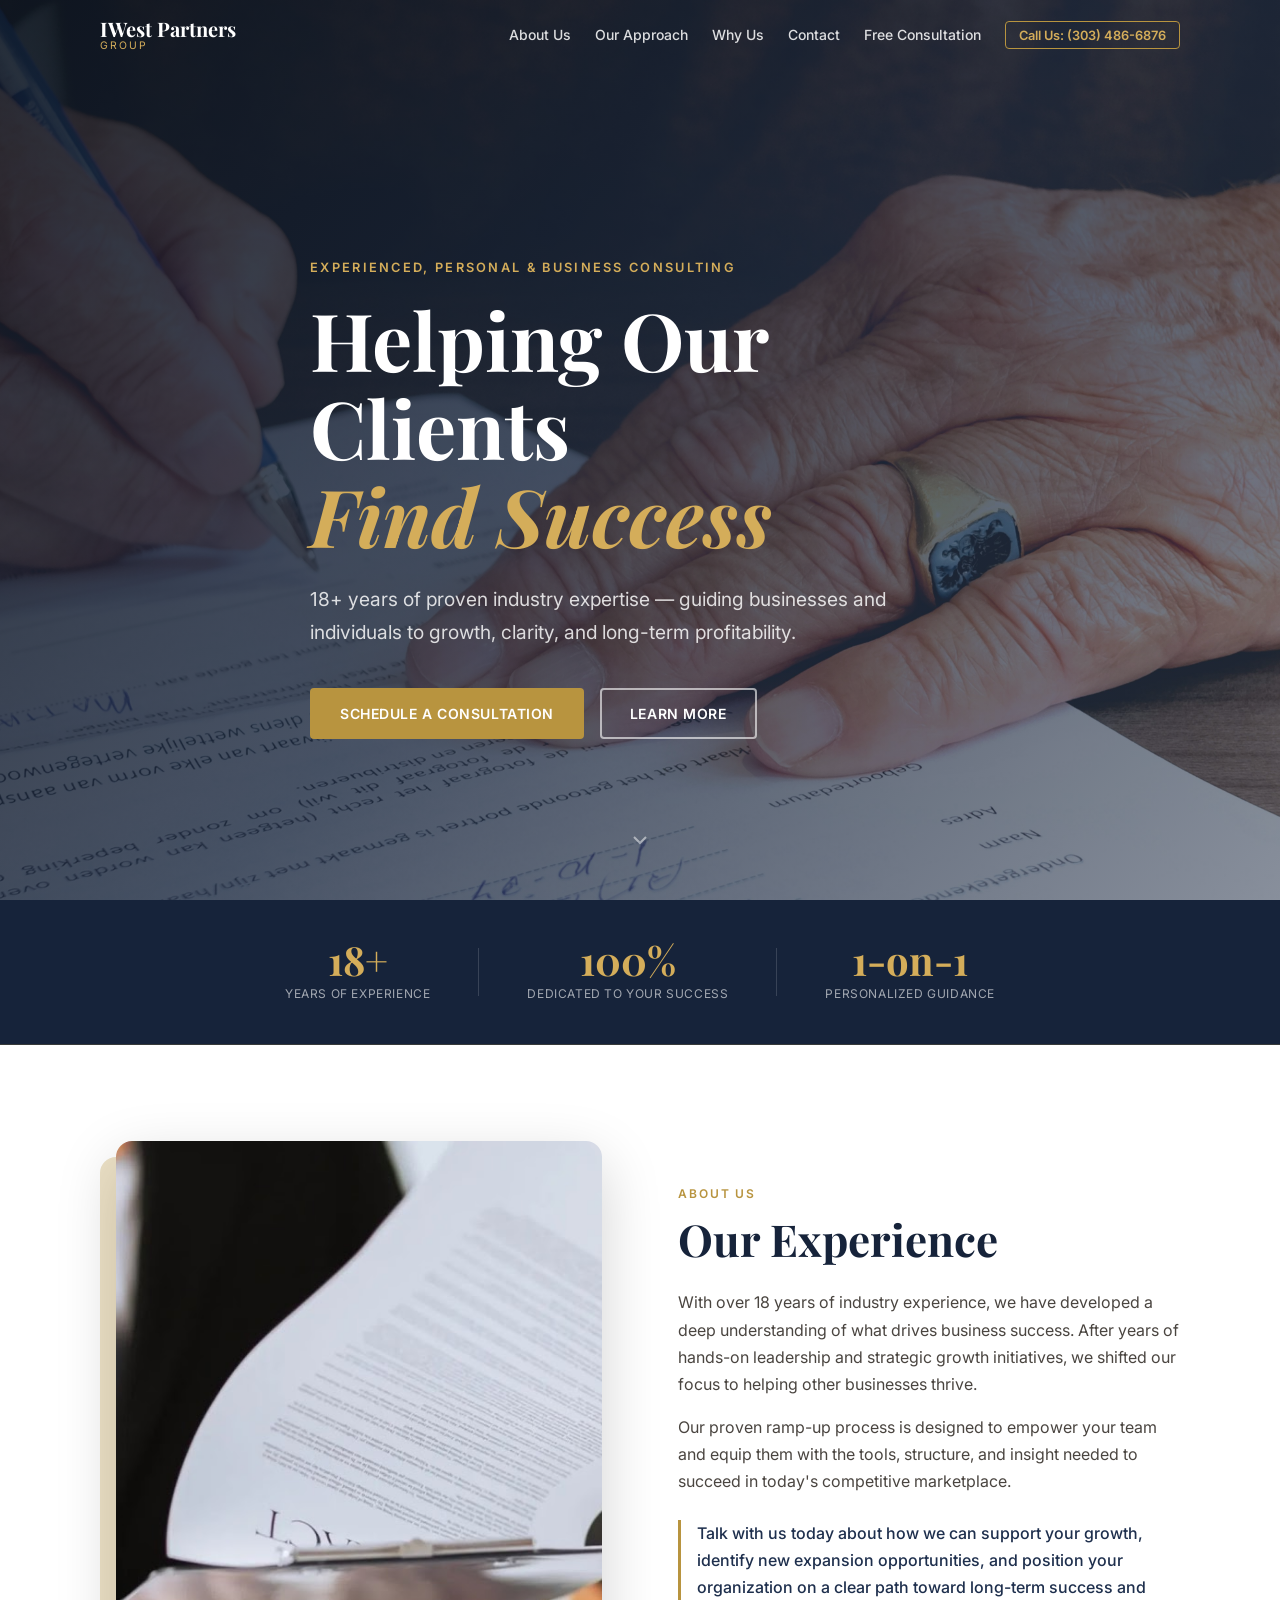
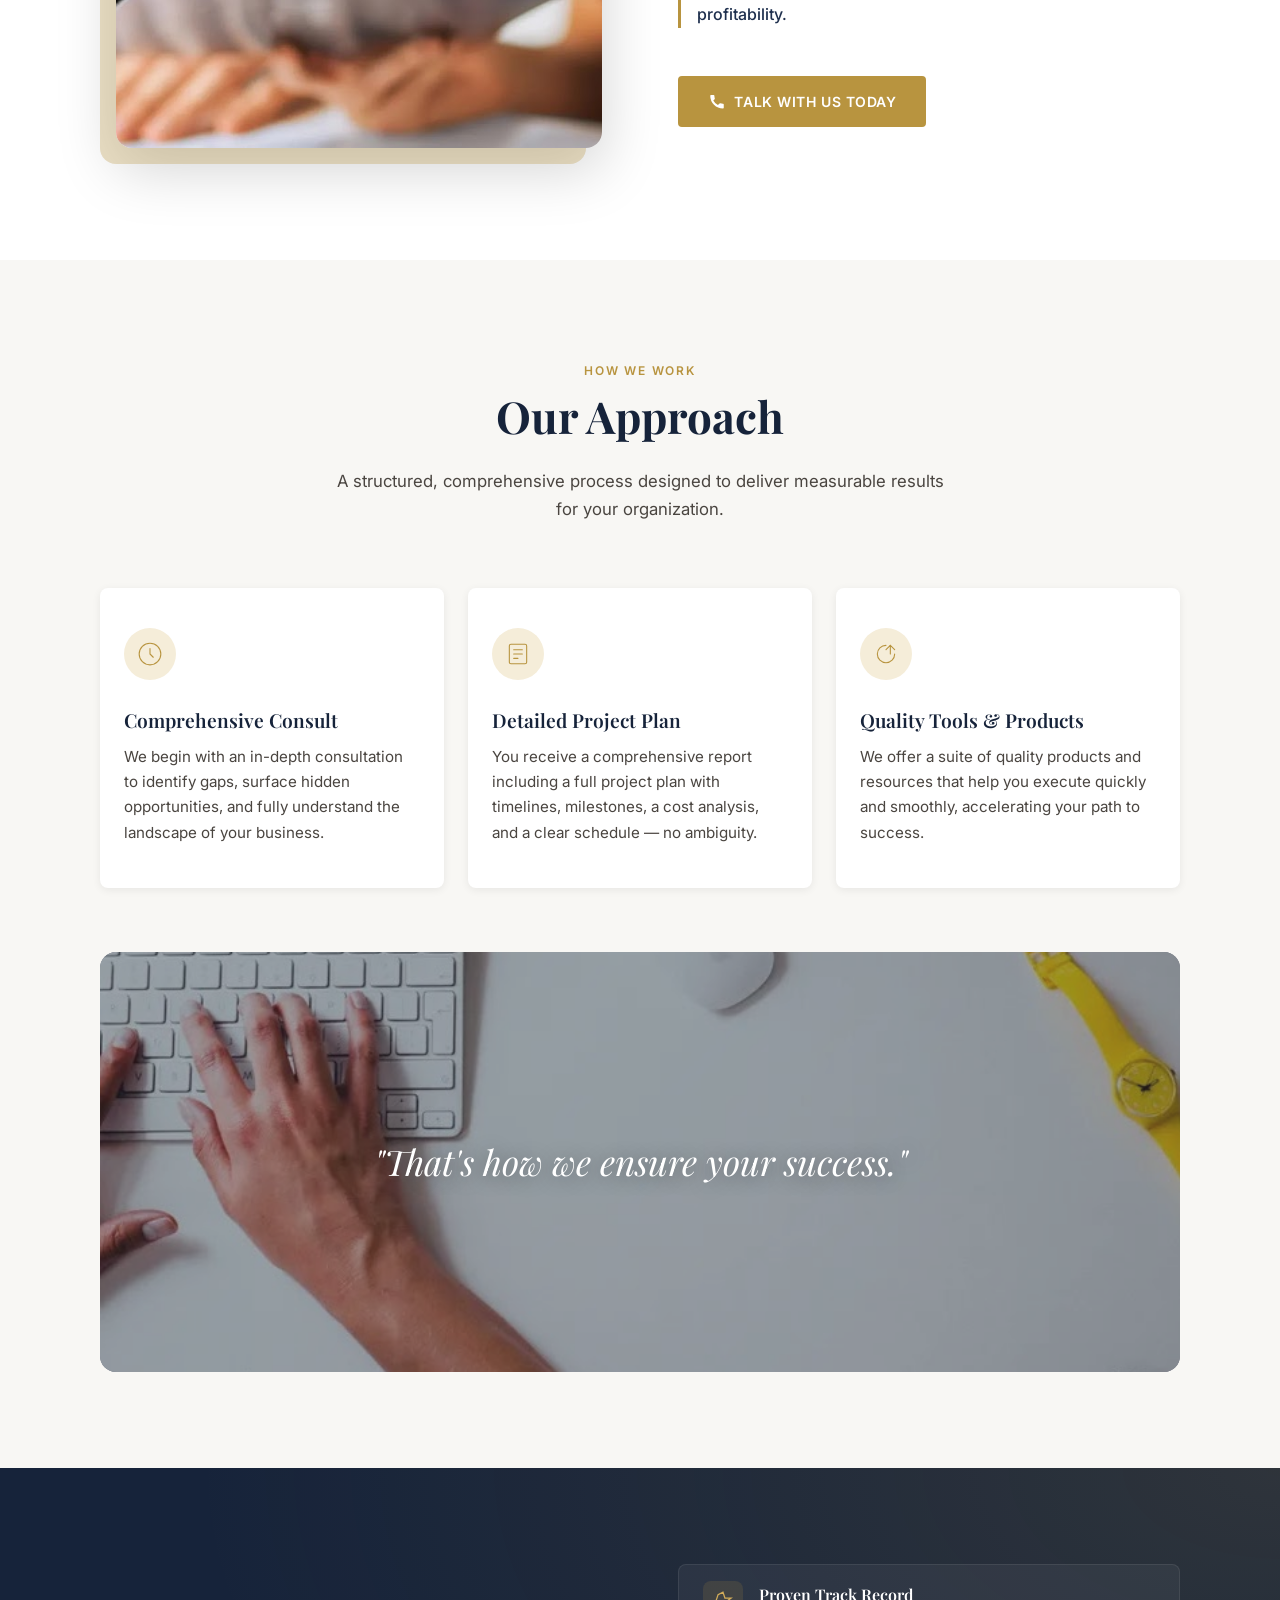
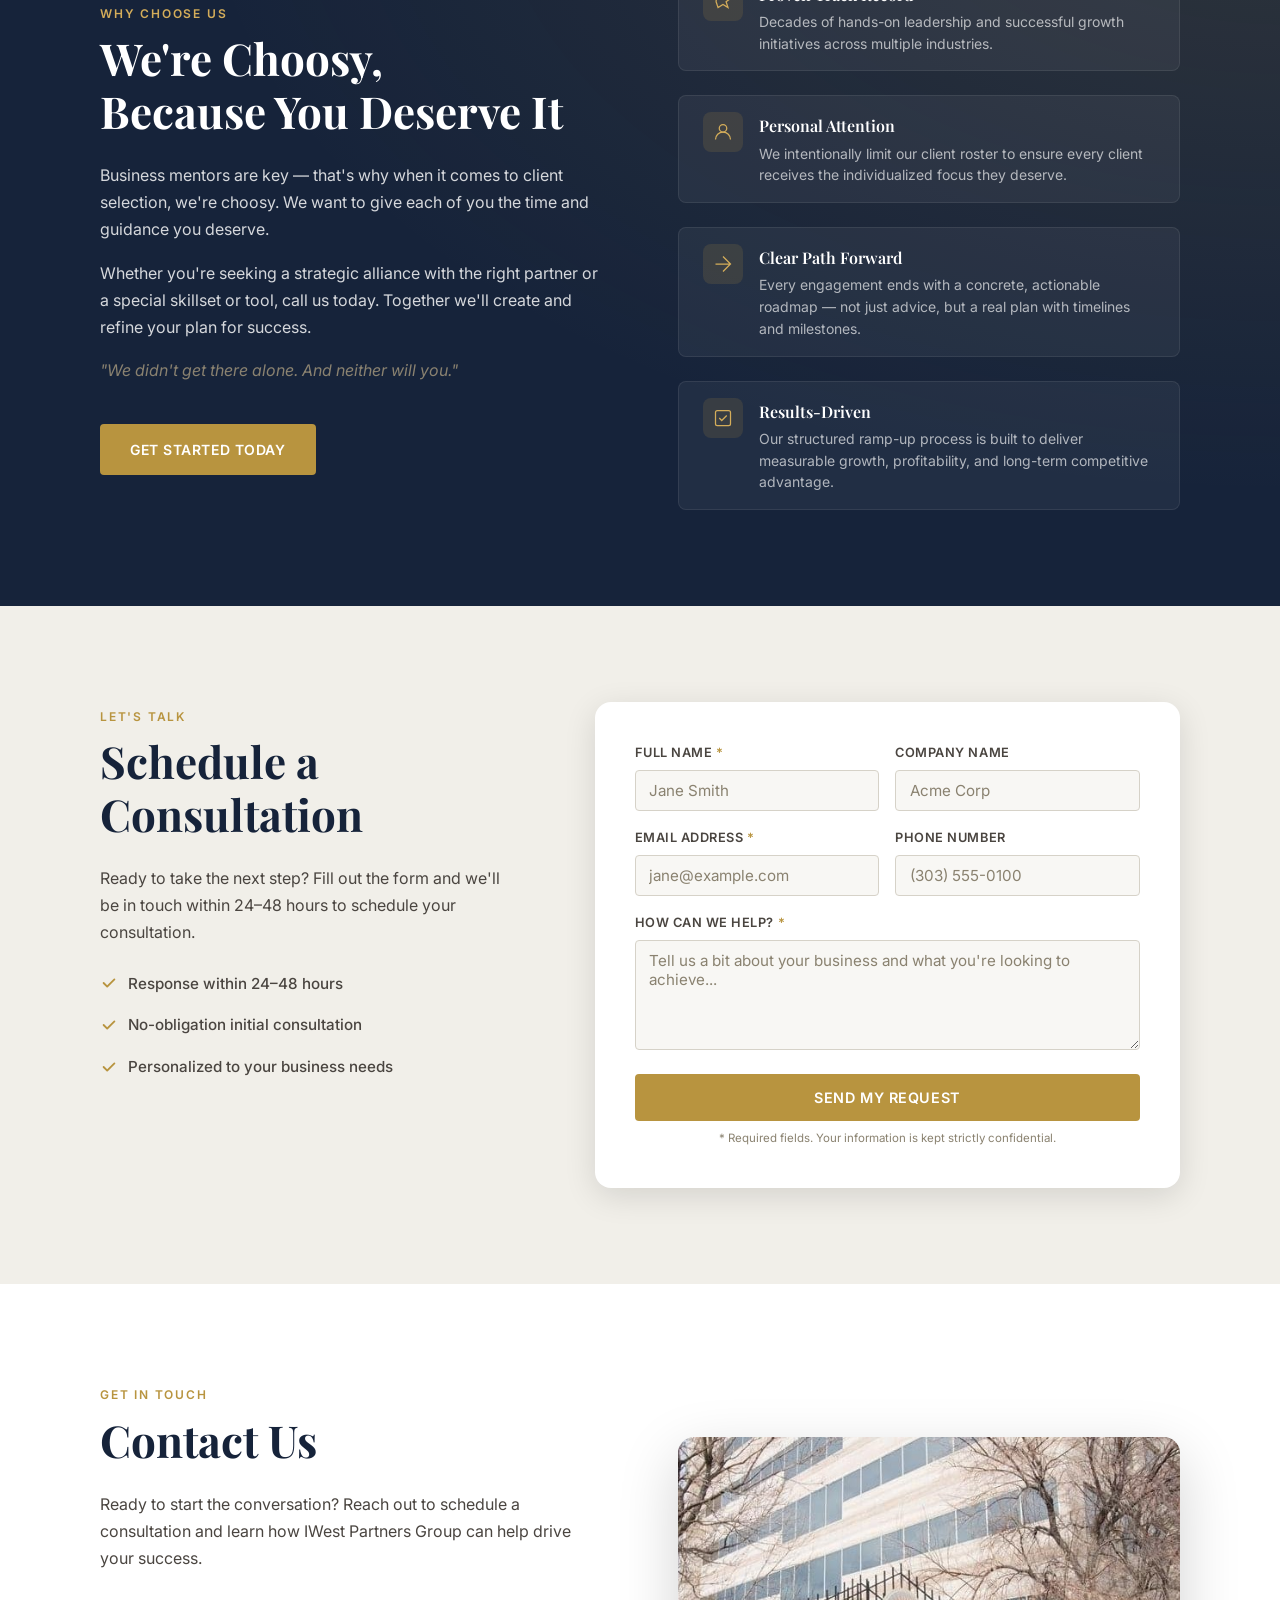
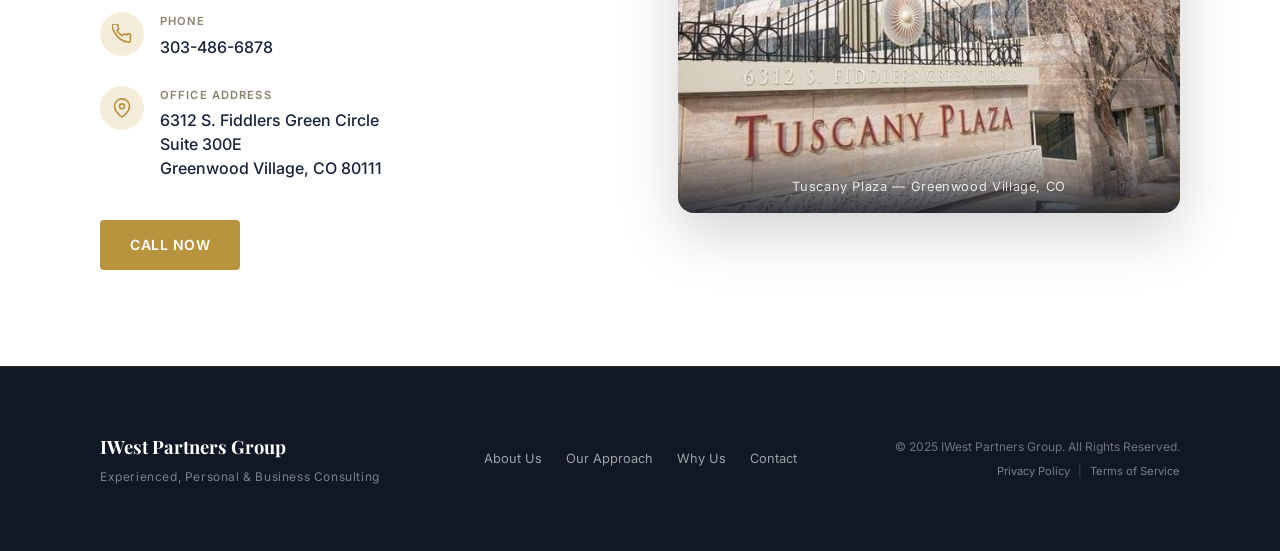
==== commit 31781d19: "Add phone icon to 'Talk With Us Today' button Co-Authored-By: Claude Sonnet 4.6 <noreply@anthropic.c" ====
--- a/index.html
+++ b/index.html
@@ -100,7 +100,9 @@
         <p class="body-text">With over 18 years of industry experience, we have developed a deep understanding of what drives business success. After years of hands-on leadership and strategic growth initiatives, we shifted our focus to helping other businesses thrive.</p>
         <p class="body-text">Our proven ramp-up process is designed to empower your team and equip them with the tools, structure, and insight needed to succeed in today's competitive marketplace.</p>
         <p class="body-text highlight-text">Talk with us today about how we can support your growth, identify new expansion opportunities, and position your organization on a clear path toward long-term success and profitability.</p>
-        <a href="tel:3034866876" class="btn btn-primary">Talk With Us Today</a>
+        <a href="tel:3034866876" class="btn btn-primary">
+          <svg xmlns="http://www.w3.org/2000/svg" viewBox="0 0 24 24" fill="currentColor" width="18" height="18" style="margin-right:8px;vertical-align:-3px;flex-shrink:0"><path d="M6.62 10.79a15.05 15.05 0 006.59 6.59l2.2-2.2a1 1 0 011.01-.24 11.47 11.47 0 003.58.57 1 1 0 011 1V21a1 1 0 01-1 1A17 17 0 013 5a1 1 0 011-1h3.5a1 1 0 011 1 11.47 11.47 0 00.57 3.58 1 1 0 01-.25 1.01l-2.2 2.2z"/></svg>Talk With Us Today
+        </a>
       </div>
     </div>
   </section>
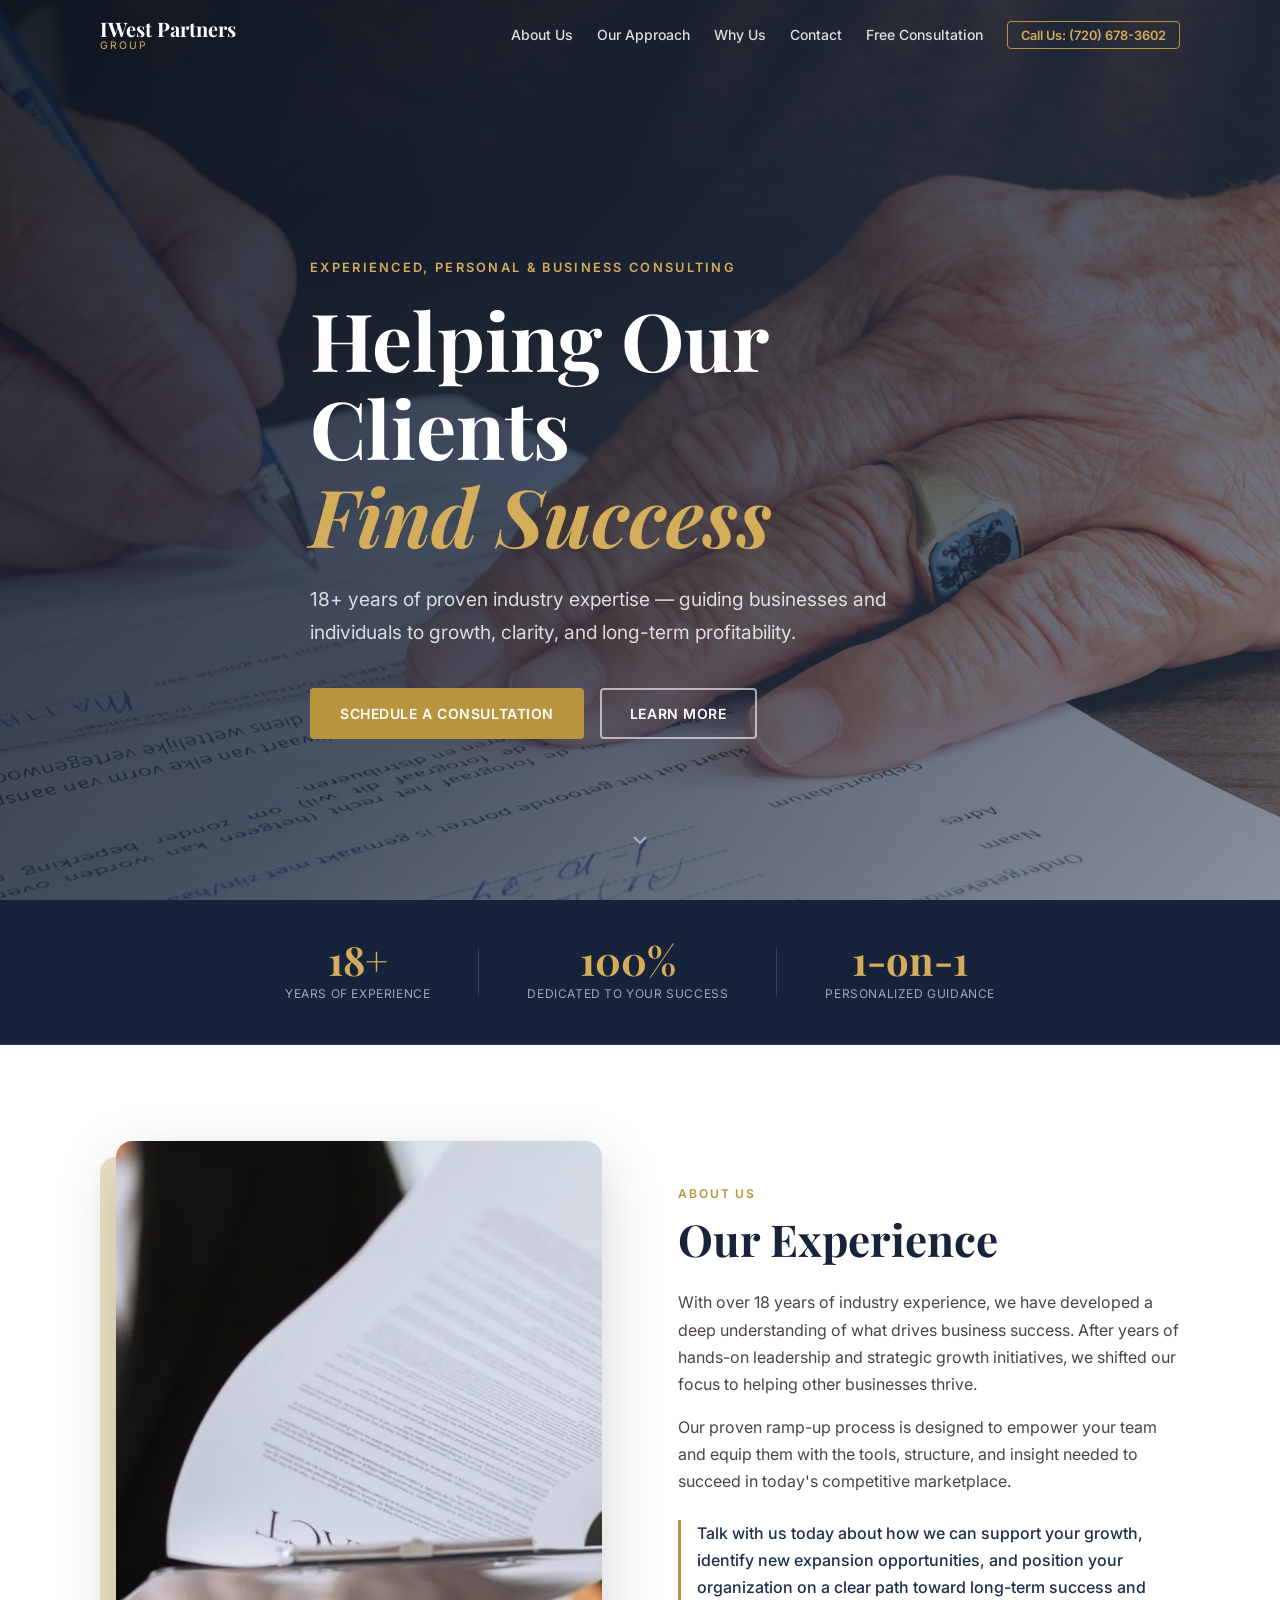
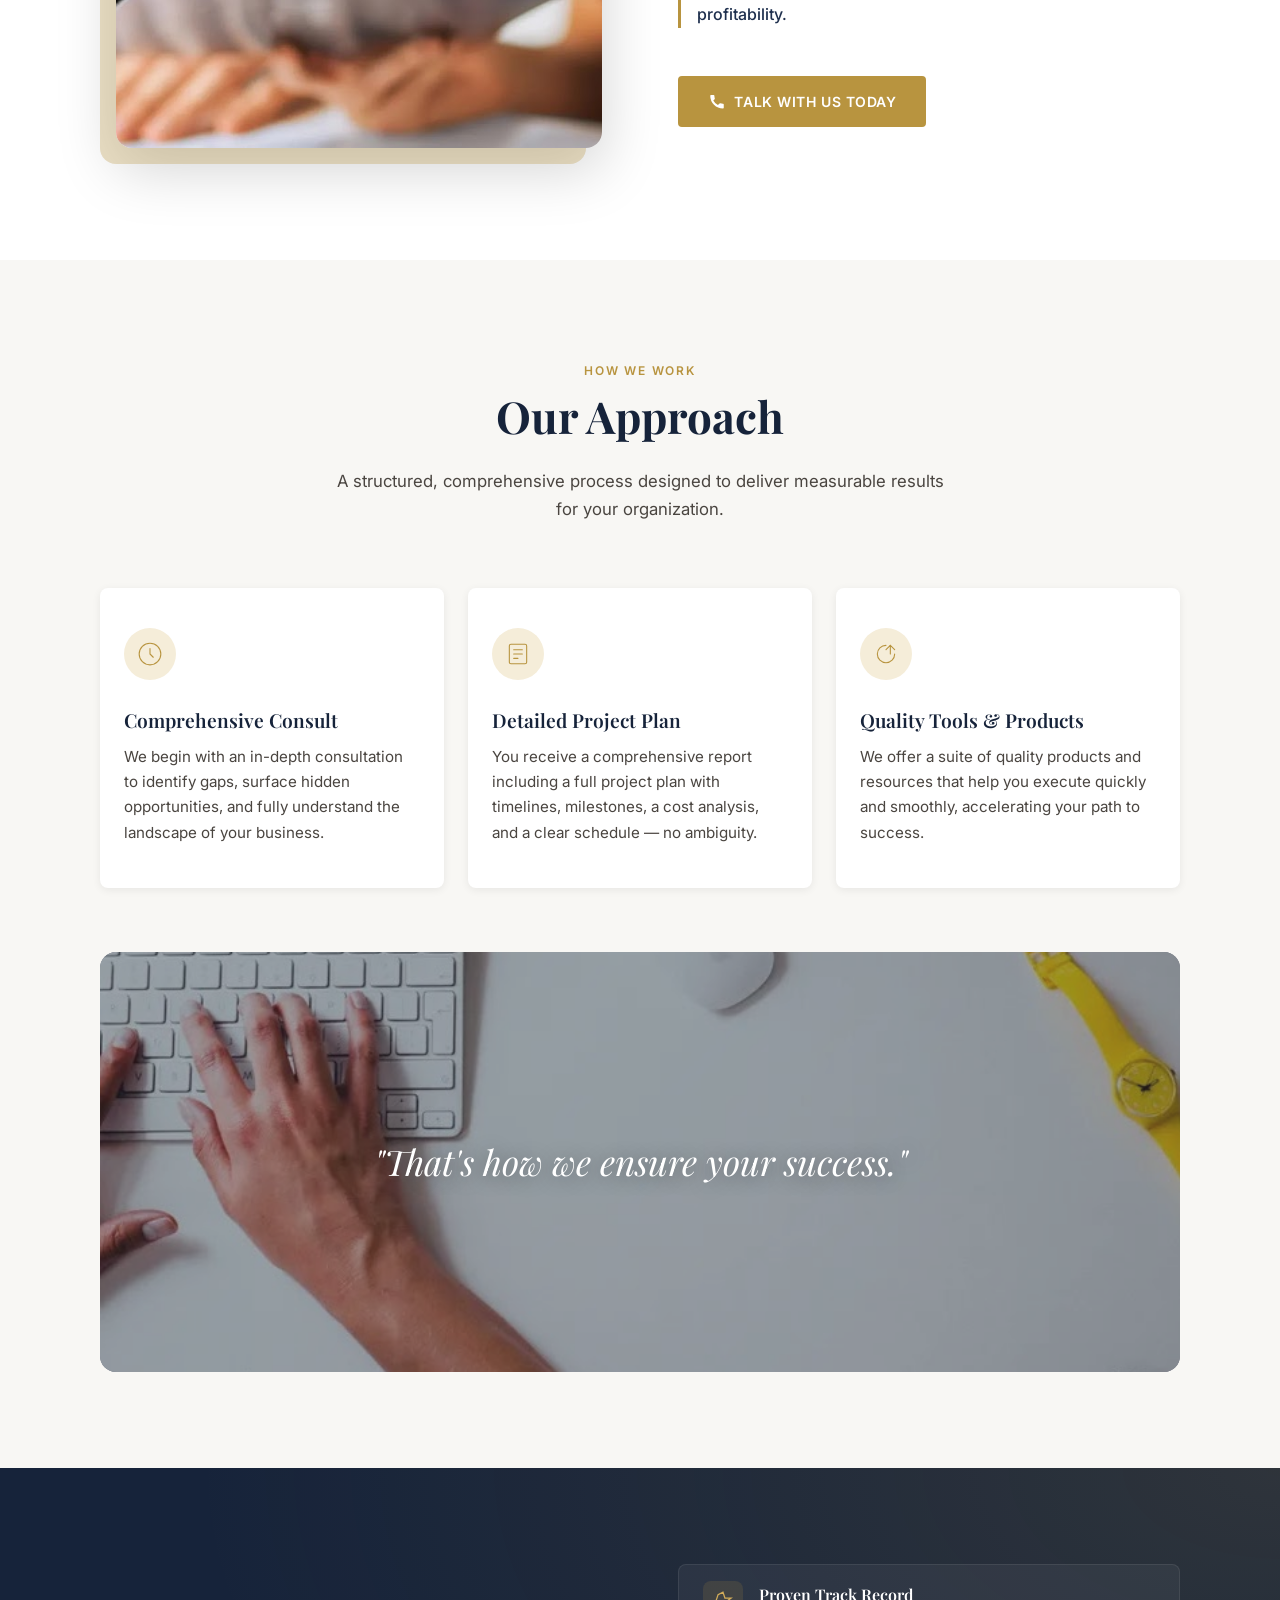
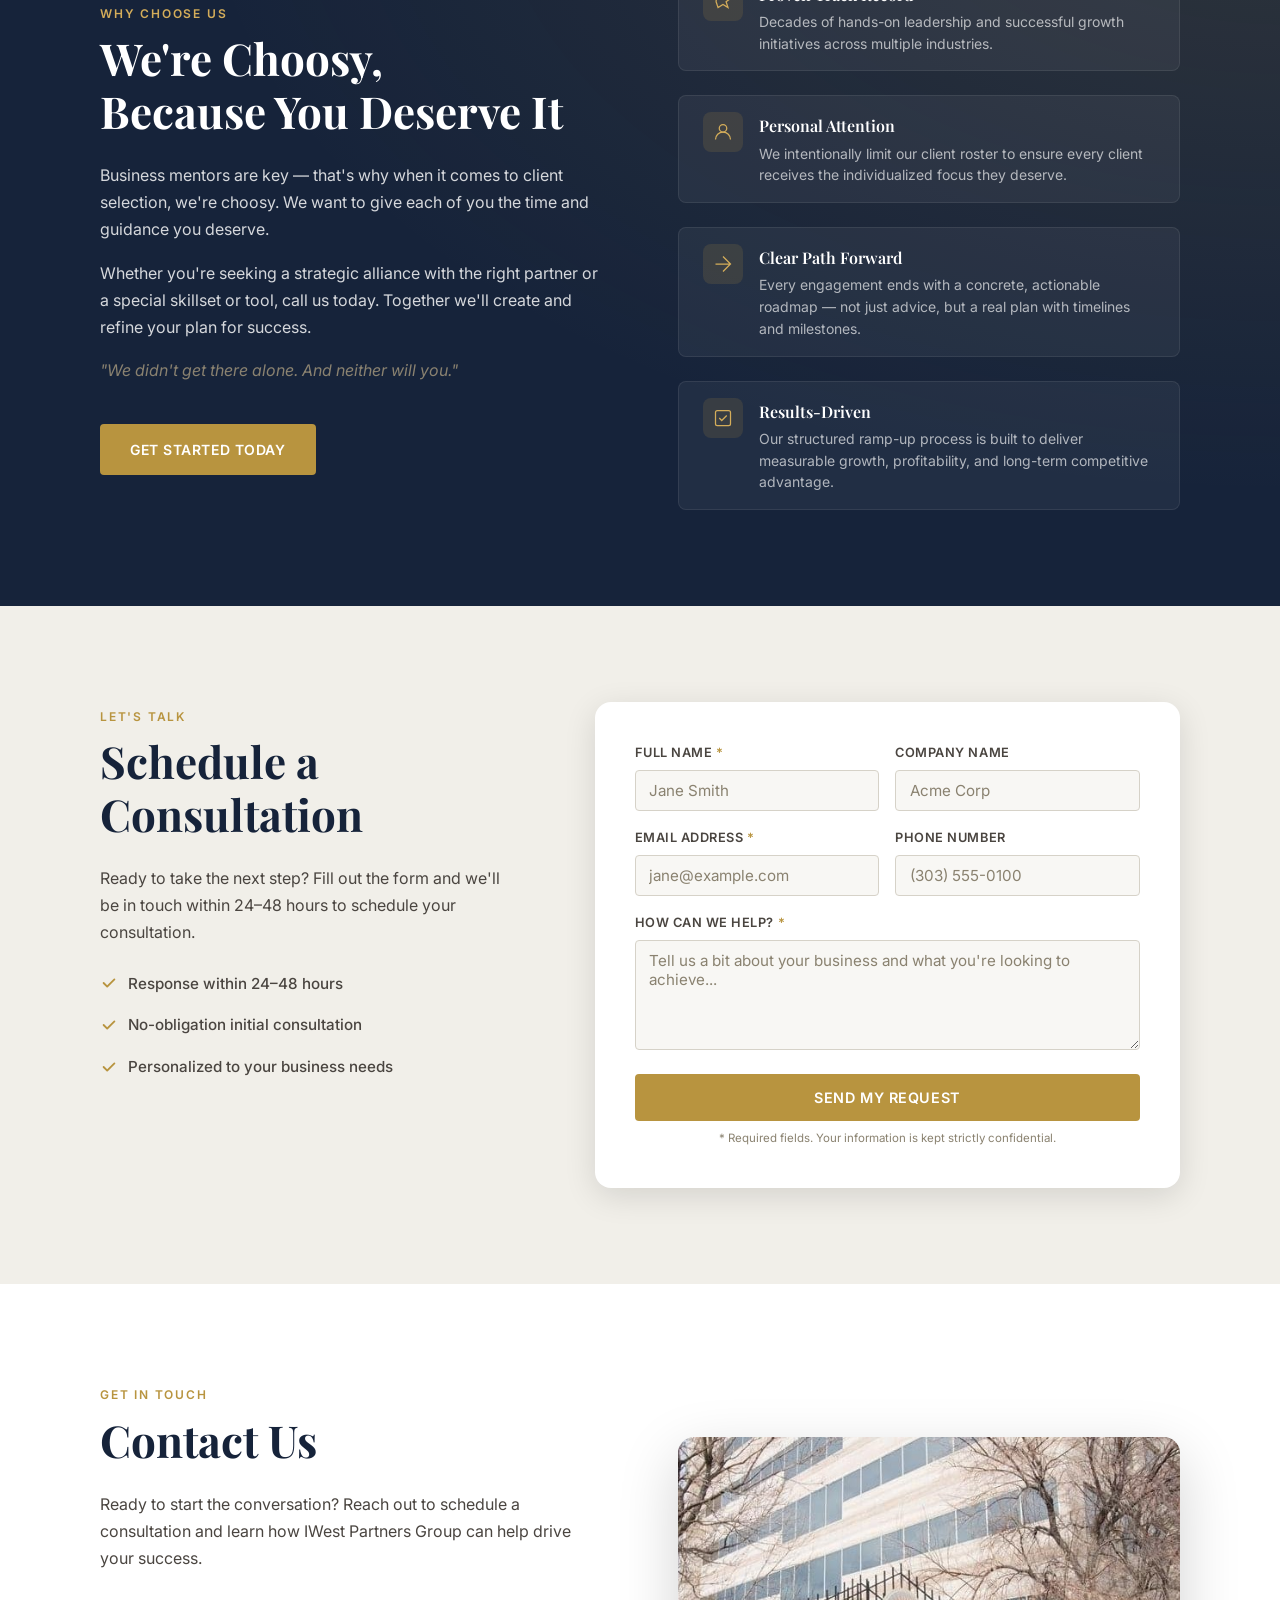
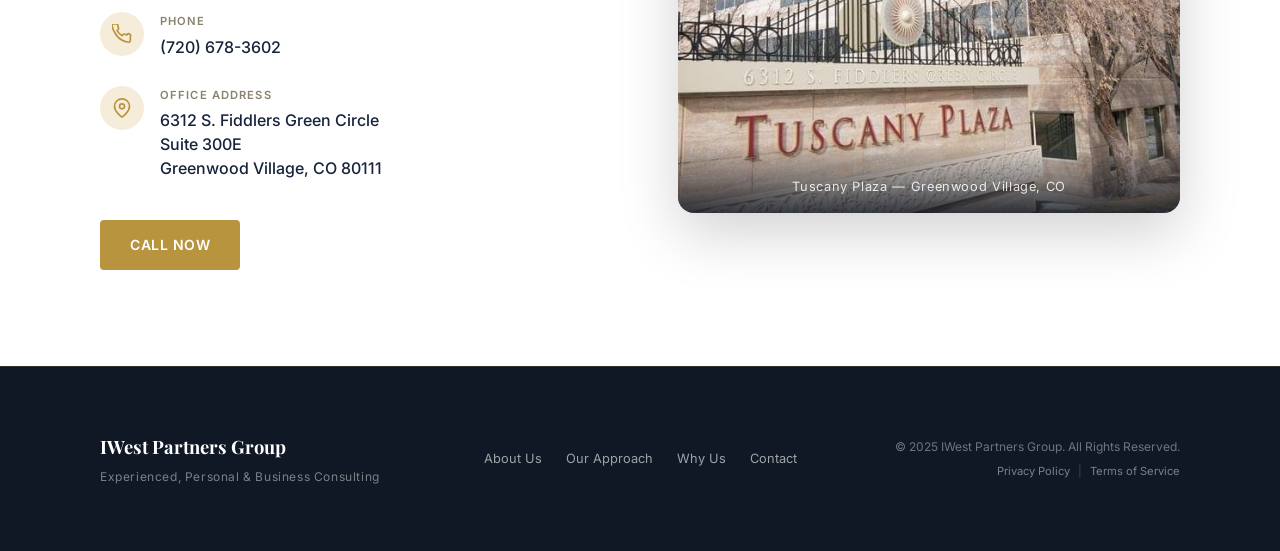
==== commit 1c5a3e37: "Update phone number to (720) 678-3602 across all pages Co-Authored-By: Claude Sonnet 4.6 <noreply@an" ====
--- a/index.html
+++ b/index.html
@@ -32,7 +32,7 @@
         <li><a href="#why-us" class="nav-link">Why Us</a></li>
         <li><a href="#contact" class="nav-link">Contact</a></li>
         <li><a href="#consultation" class="nav-link">Free Consultation</a></li>
-        <li><a href="tel:3034866876" class="nav-cta">Call Us: (303) 486-6876</a></li>
+        <li><a href="tel:7206783602" class="nav-cta">Call Us: (720) 678-3602</a></li>
       </ul>
     </nav>
   </header>
@@ -100,7 +100,7 @@
         <p class="body-text">With over 18 years of industry experience, we have developed a deep understanding of what drives business success. After years of hands-on leadership and strategic growth initiatives, we shifted our focus to helping other businesses thrive.</p>
         <p class="body-text">Our proven ramp-up process is designed to empower your team and equip them with the tools, structure, and insight needed to succeed in today's competitive marketplace.</p>
         <p class="body-text highlight-text">Talk with us today about how we can support your growth, identify new expansion opportunities, and position your organization on a clear path toward long-term success and profitability.</p>
-        <a href="tel:3034866876" class="btn btn-primary">
+        <a href="tel:7206783602" class="btn btn-primary">
           <svg xmlns="http://www.w3.org/2000/svg" viewBox="0 0 24 24" fill="currentColor" width="18" height="18" style="margin-right:8px;vertical-align:-3px;flex-shrink:0"><path d="M6.62 10.79a15.05 15.05 0 006.59 6.59l2.2-2.2a1 1 0 011.01-.24 11.47 11.47 0 003.58.57 1 1 0 011 1V21a1 1 0 01-1 1A17 17 0 013 5a1 1 0 011-1h3.5a1 1 0 011 1 11.47 11.47 0 00.57 3.58 1 1 0 01-.25 1.01l-2.2 2.2z"/></svg>Talk With Us Today
         </a>
       </div>
@@ -325,7 +325,7 @@
             </div>
             <div>
               <span class="contact-label">Phone</span>
-              <a href="tel:3034866878" class="contact-value">303-486-6878</a>
+              <a href="tel:7206783602" class="contact-value">(720) 678-3602</a>
             </div>
           </li>
           <li class="contact-detail">
@@ -346,7 +346,7 @@
           </li>
         </ul>
 
-        <a href="tel:3034866878" class="btn btn-primary">Call Now</a>
+        <a href="tel:7206783602" class="btn btn-primary">Call Now</a>
       </div>
 
       <div class="contact-image-wrap fade-in">
@@ -376,9 +376,9 @@
       <div class="footer-legal">
         <p>&copy; 2025 IWest Partners Group. All Rights Reserved.</p>
         <div class="footer-links">
-          <a href="#privacy">Privacy Policy</a>
+          <a href="privacy-policy.html">Privacy Policy</a>
           <span aria-hidden="true">|</span>
-          <a href="#terms">Terms of Service</a>
+          <a href="terms-of-service.html">Terms of Service</a>
         </div>
       </div>
     </div>
